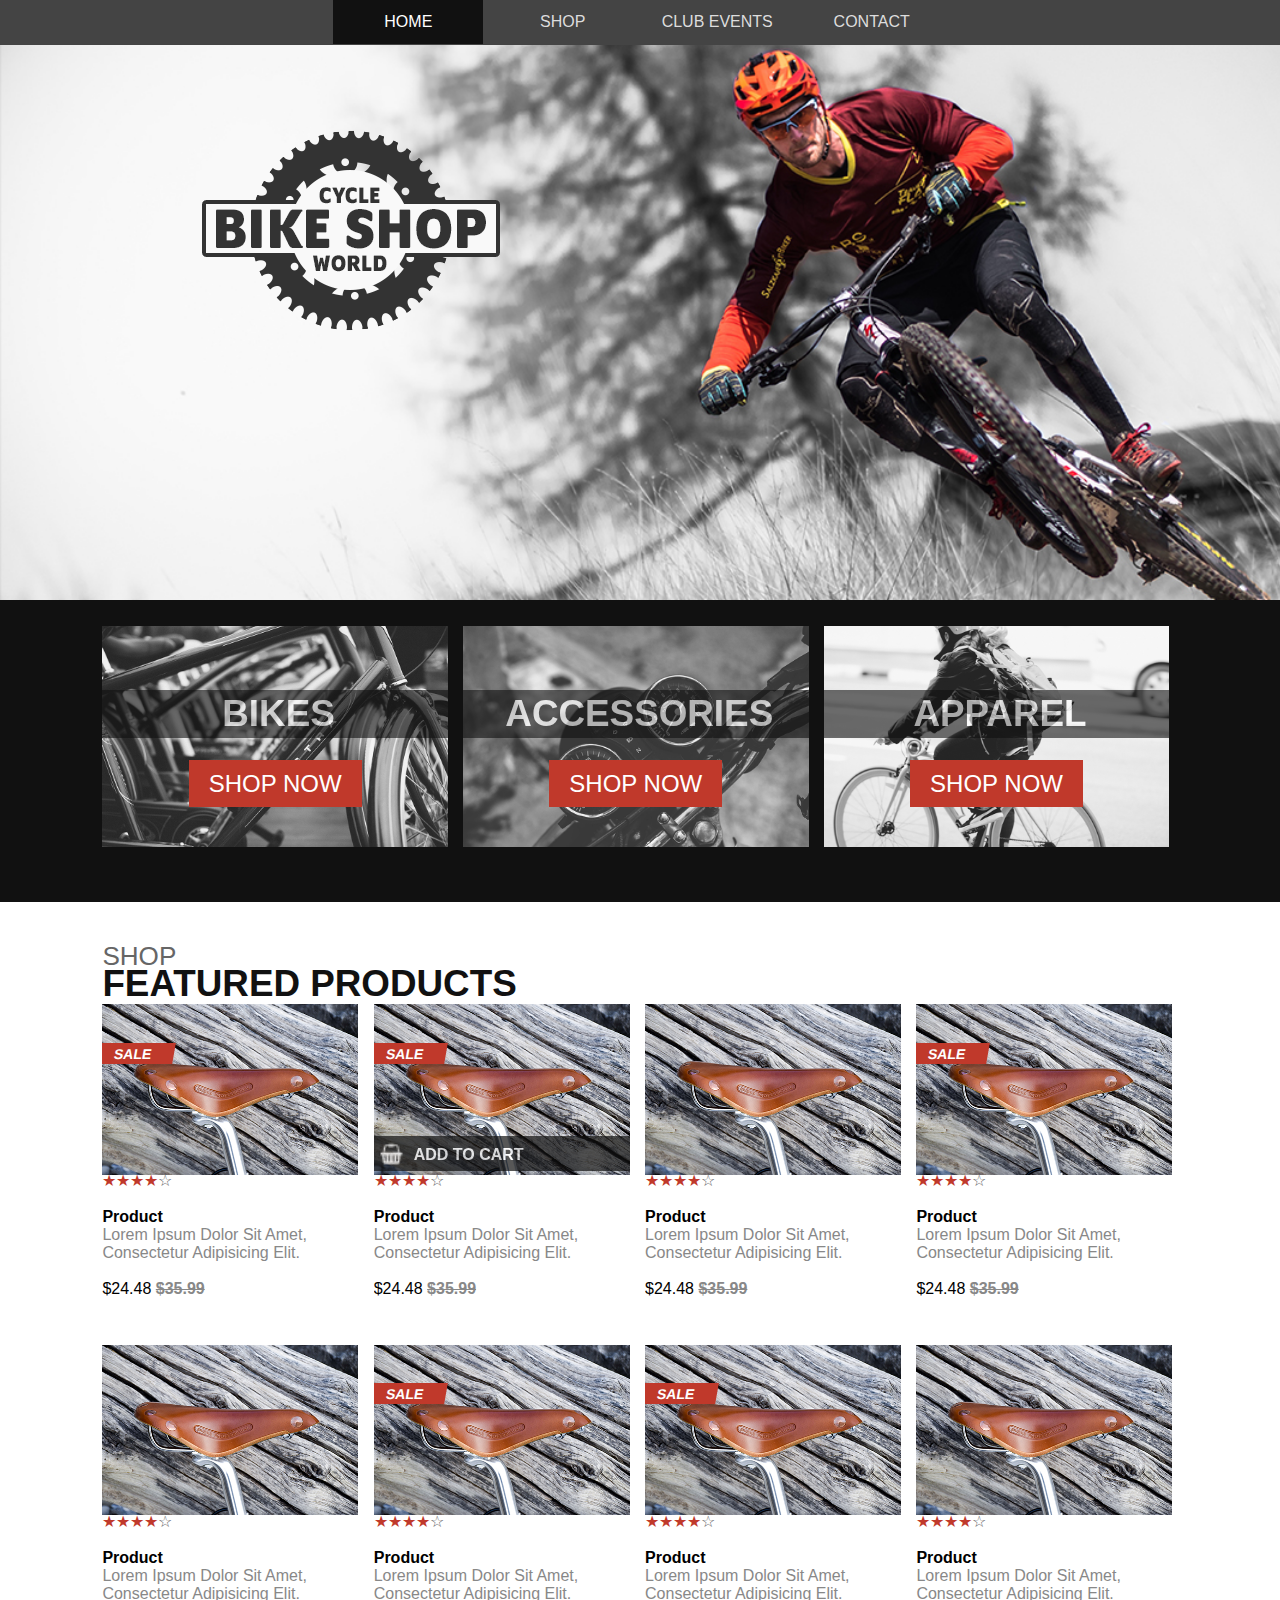
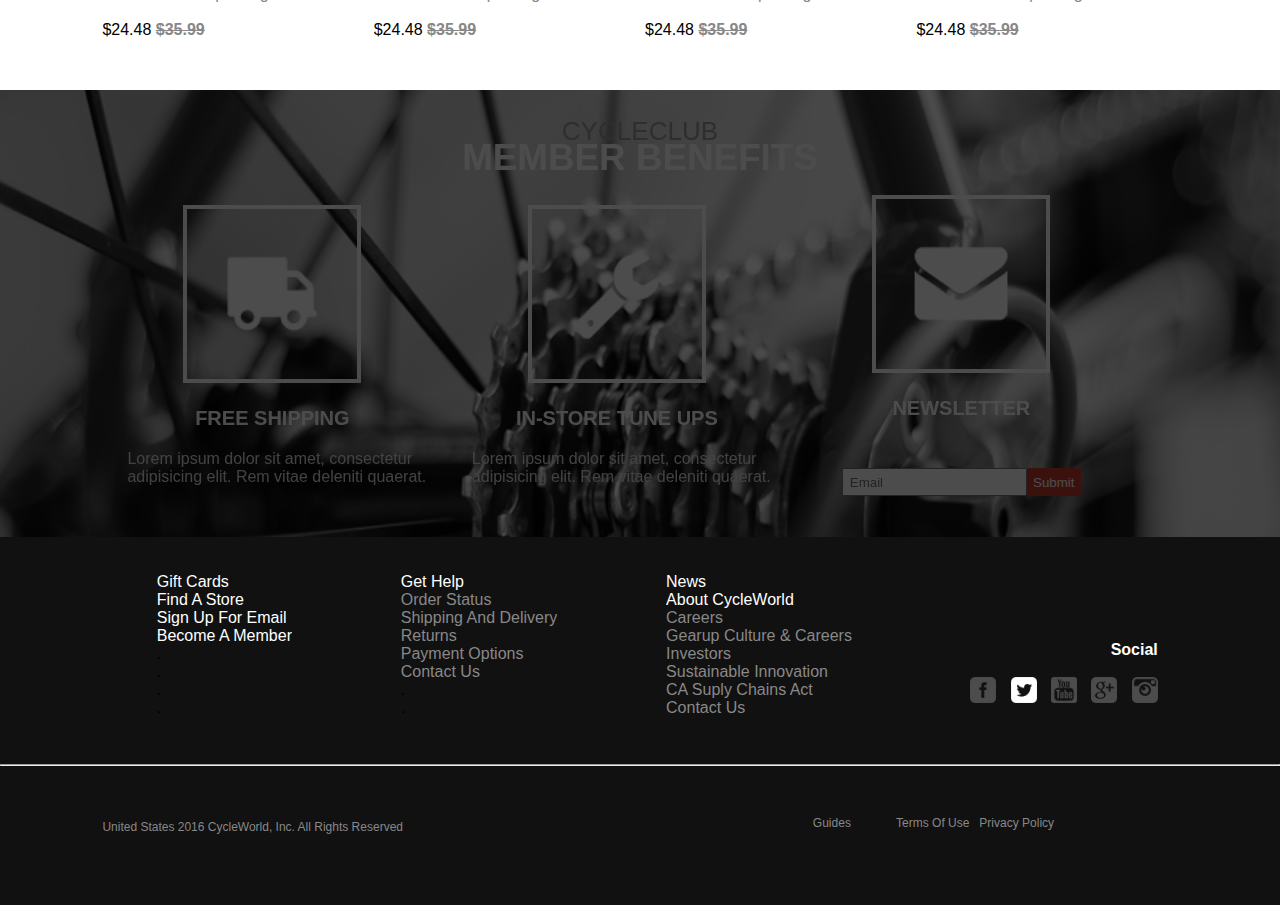
==== index.html @ aa2a2e67 "added bikeshop html pages" ====
<!doctype html>
<html lang="en">
<head>
<meta charset="UTF-8">
<title>Home | CycleWorld</title>
	<link href="css/main.css" rel="stylesheet" type="text/css">
	<style>
		 #index header{
			 background: url("images/banner.jpg")no-repeat;
            background-size: cover;
		}
		
		section:nth-of-type(4){
			background: url("images/gears.jpg") 0 800px;
			width:100%;
			background-size: cover;
			overflow: hidden;
			position:relative;
			filter:brightness(30%);
		}

	</style>
	
</head>
<body id="index">
<header>
  <nav>
        <a href="index.html" class="active">Home</a>
        <a href="shop.html">Shop</a>
        <a href="events.html">Club Events</a>
        <a href="contact.html">Contact</a>
 </nav>
		<a href="/"><img src="images/cycleWorld.png" alt="cycleWorld Logo" /></a>
</header>
	<section></section>
	<section>
		<!--Action-->
			<section>
				<article class="thirtyTwoWidth">
				<h2><strong><em>Bikes</em></strong></h2>
					<h3><strong><a href="#">Shop Now</a></strong></h3>
					<img src="images/bikes.jpg" alt="bicycle image" />
				</article>
				<article class="thirtyTwoWidth">
				<h2><strong><em>Accessories</em></strong></h2>
					<h3><strong><a href="#">Shop Now</a></strong></h3>
					<img src="images/speedometer.jpg" alt="speedometer image" />
				</article>
				<article class="thirtyTwoWidth">
				<h2><strong><em>Apparel</em></strong></h2>
					<h3><strong><a href="#">Shop Now</a></strong></h3>
					<img src="images/backpack.jpg" alt="a cyclist with a backpack" />
				</article>
			</section>
	</section>
	<section id="features">
		<h2>Shop</h2>
		<h2><strong>Featured Products</strong></h2>
		<section>
			<article class="twentyFiveWidth">
				<h5 class="redSale">sale</h5>
				
				<img src="images/seat.jpg" alt="seat image" />
				
				<div class="cartNo">
				<img class="cart" src="images/cart.png" alt="cart png" />
				<p><strong>Add To Cart</strong></p>
				</div>
				
				<span class="starfill">&#9733;</span><span class="starfill">&#9733;</span><span class="starfill">&#9733;</span><span class="starfill">&#9733;</span><span class="staroutline">&#9734;</span>

				<br/><br/>
				<p><strong>Product</strong></p>
			    <p><em>Lorem ipsum dolor sit amet, consectetur adipisicing elit.</em></p>
				<br/>
				<p>$24.48   <strong><em>$35.99</em></strong></p>
			</article>
			<article class="twentyFiveWidth">
				<h5 class="redSale">sale</h5>
				
				<img src="images/seat.jpg" alt="seat image" />
				
				
				<div class="addCart">
				<img class="cart" src="images/cart.png" alt="cart png" />
				<p><strong>Add To Cart</strong></p>
				</div>
				
				<span class="starfill">&#9733;</span><span class="starfill">&#9733;</span><span class="starfill">&#9733;</span><span class="starfill">&#9733;</span><span class="staroutline">&#9734;</span>
			
				<br/><br/>
				<p><strong>Product</strong></p>
			    <p><em>Lorem ipsum dolor sit amet, consectetur adipisicing elit.</em></p>
				<br/>
				<p>$24.48   <strong><em>$35.99</em></strong></p>
			</article>
			<article class="twentyFiveWidth">
				<h5 class="redSaleNo">sale</h5>
				<img src="images/seat.jpg" alt="seat image" />
				
				<div class="cartNo">
				<img class="cart" src="images/cart.png" alt="cart png" />
				<p><strong>Add To Cart</strong></p>
				</div>
				
				<span class="starfill">&#9733;</span><span class="starfill">&#9733;</span><span class="starfill">&#9733;</span><span class="starfill">&#9733;</span><span class="staroutline">&#9734;</span>
				
				<br/><br/>
				<p><strong>Product</strong></p>
			    <p><em>Lorem ipsum dolor sit amet, consectetur adipisicing elit.</em></p>
				<br/>
				<p>$24.48   <strong><em>$35.99</em></strong></p>
			</article>
			<article class="twentyFiveWidth">
				<h5 class="redSale">sale</h5>
				<img src="images/seat.jpg" alt="seat image" />
				
				<div class="cartNo">
				<img class="cart" src="images/cart.png" alt="cart png" />
				<p><strong>Add To Cart</strong></p>
				</div>
				
				<span class="starfill">&#9733;</span><span class="starfill">&#9733;</span><span class="starfill">&#9733;</span><span class="starfill">&#9733;</span><span class="staroutline">&#9734;</span>
			
				<br/><br/>
				<p><strong>Product</strong></p>
			    <p><em>Lorem ipsum dolor sit amet, consectetur adipisicing elit.</em></p>
				<br/>
				<p>$24.48   <strong><em>$35.99</em></strong></p>
			</article>
			<article class="twentyFiveWidth">
				<h5 class="redSaleNo">sale</h5>
				<img src="images/seat.jpg" alt="seat image" />
				
				<div class="cartNo">
				<img class="cart" src="images/cart.png" alt="cart png" />
				<p><strong>Add To Cart</strong></p>
				</div>
				
				<span class="starfill">&#9733;</span><span class="starfill">&#9733;</span><span class="starfill">&#9733;</span><span class="starfill">&#9733;</span><span class="staroutline">&#9734;</span>
			
				<br/><br/>
				<p><strong>Product</strong></p>
			    <p><em>Lorem ipsum dolor sit amet, consectetur adipisicing elit.</em></p>
				<br/>
				<p>$24.48   <strong><em>$35.99</em></strong></p>
			</article>
			<article class="twentyFiveWidth">
				<h5 class="redSale">sale</h5>
				<img src="images/seat.jpg" alt="seat image" />
				
				<div class="cartNo">
				<img class="cart" src="images/cart.png" alt="cart png" />
				<p><strong>Add To Cart</strong></p>
				</div>
				
				<span class="starfill">&#9733;</span><span class="starfill">&#9733;</span><span class="starfill">&#9733;</span><span class="starfill">&#9733;</span><span class="staroutline">&#9734;</span>
				
				<br/><br/>
				<p><strong>Product</strong></p>
			    <p><em>Lorem ipsum dolor sit amet, consectetur adipisicing elit.</em></p>
				<br/>
				<p>$24.48   <strong><em>$35.99</em></strong></p>
			</article>
			<article class="twentyFiveWidth">
				<h5 class="redSale">sale</h5>
				<img src="images/seat.jpg" alt="seat image" />
				
				<div class="cartNo">
				<img class="cart" src="images/cart.png" alt="cart png" />
				<p><strong>Add To Cart</strong></p>
				</div>
				
				<span class="starfill">&#9733;</span><span class="starfill">&#9733;</span><span class="starfill">&#9733;</span><span class="starfill">&#9733;</span><span class="staroutline">&#9734;</span>
		
				<br/><br/>
				<p><strong>Product</strong></p>
			    <p><em>Lorem ipsum dolor sit amet, consectetur adipisicing elit.</em></p>
				<br/>
				<p>$24.48   <strong><em>$35.99</em></strong></p>
			</article>
			<article class="twentyFiveWidth">
				<h5 class="redSaleNo">sale</h5>
				<img src="images/seat.jpg" alt="seat image" />
				
				<div class="cartNo">
				<img class="cart" src="images/cart.png" alt="cart png" />
				<p><strong>Add To Cart</strong></p>
				</div>
				
				<span class="starfill">&#9733;</span><span class="starfill">&#9733;</span><span class="starfill">&#9733;</span><span class="starfill">&#9733;</span><span class="staroutline">&#9734;</span>
			
				<br/><br/>
				<p><strong>Product</strong></p>
			    <p><em>Lorem ipsum dolor sit amet, consectetur adipisicing elit.</em></p>
				<br/>
				<p>$24.48   <strong><em>$35.99</em></strong></p>
			</article>
		</section>
	</section>
	<section id="plans">
			<h2>CycleClub</h2>
			<h2><strong><em>Member Benefits</em></strong></h2>
		<section>
			<article class="twentyWidth">
				<img src="images/truck.png" alt="truck icon" />
					<h3><em>Free Shipping</em></h3>
					<p>Lorem ipsum dolor sit amet, consectetur adipisicing elit. Rem vitae deleniti quaerat.</p>
			</article>
			<article class="twentyWidth">
				<img src="images/wrench.png" alt="wrench icon" />
					<h3><em>In-Store Tune Ups</em></h3>
					<p>Lorem ipsum dolor sit amet, consectetur adipisicing elit. Rem vitae deleniti quaerat.</p>
			</article>
			<article class="twentyWidth">
				<img src="images/envelope.png" alt="envelope icon" />
				<h3><em>Newsletter</em></h3>
				<br />
                    <input placeholder=" Email" type="email"><button id="Btn">Submit</button>
					<br />
			</article>
        <!--popop form-->
			
			<form id="mailingList">
			<div id="signUpBox" >
				<h2>Sign Up to Recieve CycleWorld Promotions & Event Information</h2>
                <section>
					<label><b>Confirm Email</b></label>
					<br />
                    <input type="email" placeholder="Confirm Email" name="email">
					<br /><br />
					<label><b>Name</b></label>
					<br />
                    <input type="text" placeholder="Enter Name" name="name">
					<br /><br />
                   <label><b>Birthdate</b></label>
					<br />
                    <input type="text" placeholder="Enter Birthdate" name="bday">
					<br /><br />
					 <input id="radio" type="radio" name="radio"><label for="radio"><b>Yes! Please send periodic information on product, services, and events</b></label>
					
				<section id="thankYou">
					<h2>Thankyou for trusting us and helping us grow into a huge success</h2>
					<br />
					<br />
					</section>
					<br />
					<button id="newsBtn">Submit</button>
					</section>
				</div>
				</form>
	</section>
	</section>
	<footer>
		<section>
			<ul>
							<li><strong><em><a href="#">Gift Cards</a></em></strong></li>
							<li><strong><em><a href="#">Find A Store</a></em></strong></li>
							<li><strong><em><a href="#">Sign Up For Email</a></em></strong></li>
							<li><strong><em><a href="design/styleguide.jpg" target="_blank">Become A Member</a></em></strong></li>
				<li>.</li>
				<li>.</li>
				<li>.</li>
				<li>.</li>
			</ul>
			<ul>
							<li><strong><em><a href="#">Get Help</a></em></strong></li>
							<li><p><em><a href="#">Order Status</a></em></p></li>
							<li><p><em><a href="#">Shipping and Delivery</a></em></p></li>
							<li><p><em><a href="#">Returns</a></em></p></li>
							<li><p><em><a href="#">Payment Options</a></em></p></li>
							<li><p><em><a href="#">Contact Us</a></em></p></li>
				<li>.</li>
				<li>.</li>

		  </ul>
			<ul>
				<li><strong><em><a href="#">News</a></em></strong></li>
				<li><strong><em><a href="#">About CycleWorld</a></em></strong></li>
				<li><p><em><a href="#">Careers</a></em></p></li>
				<li><p><em><a href="#">Gearup Culture & Careers</a></em></p></li>
				<li><p><em><a href="#">Investors</a></em></p></li>
				<li><p><em><a href="#">Sustainable Innovation</a></em></p></li>
				<li><p><em><a href="#">CA Suply Chains Act</a></em></p></li>
				<li><p><em><a href="#">Contact Us</a></em></p></li>
			</ul>
		
			<section class="social">
						<strong><em>Social</em></strong>
				<br /><br />
            				 <a href="https://www.facebook.com" target="_blank"><img src="images/facebook.png" alt="Facebook icon" /></a>
           					 <a href="https://twitter.com" target="_blank"><img class="active" src="images/twitter.png" alt="twitter icon" /></a>
           					 <a href="https://www.youtube.com" target="_blank"><img src="images/youtube.png" alt="youtube icon" /></a>
           					 <a href="https://www.google.com" target="_blank"><img src="images/google.png" alt="google icon" /></a>
          					 <a href="https://www.instagram.com" target="_blank"><img src="images/instagram.png" alt="instagram logo " /></a>
		  </section>
		</section>
				<hr />
		<section >
					<h6>United States 2016 CycleWorld, Inc. All Rights Reserved</h6>
			<ul class="abttheinc">
					<li><h6><a href="#">Guides</a></h6></li>
					<li><h6><a href="#">Terms of Use</a></h6></li>
					<li><h6><a href="#">Privacy Policy</a></h6></li>
		</ul>
			</section>
</footer>
	
<script src="js/content.js"></script>
	<script src="js/events.js"></script>
</body>
</html>
---- css/main.css ----
/* Bike Shop CSS
================================================== 
================================================== */

/*html {*/
/*******************Typography*************************/
body {
    font: normal 1rem program, sans-serif;
	font-style: normal;
	font-weight: 400;
	color:#111111;
}
h1{
	font-size: 3.1rem;
}
h1 strong{
	font-size: 3.3rem;
	font-weight: bold;
}
h2{
	font-size: 1.63rem;
	font-weight: 100;
	color:#666666
}
h2 strong{
	font-size: 2.3rem;
	font-weight: bold;
	color:#111111;
}
h3{
	font-size: 1.25rem;
	color:#666666
}
h3 strong{
	font-size: 1.5rem;
	font-weight: bold;
	color:#444444;
}
h4, h5 strong{
	font-size: 1rem;
	color:#666666
}
h4 strong{
	font-size: 1.5rem;
	font-weight: bold;
	color:#111111;
}
h5, h6 strong {
		font-size: 0.88rem;
}
h6 {
	font-size: 0.75rem;
			color: #888888;
	font-weight: 100;
}
h5 strong, h6 strong{
	font-weight: bold;
}

em{color:#FFFFFF;
	font-style: normal;
		}

	body, section, footer, article, p,a, ul, li{
	margin: 0;
	padding: 0;
	list-style: none;
	font-size: 100%;
	text-decoration-line: none;
	font-weight: normal;
	color: inherit;
	box-sizing: border-box;
} 
h1, h2, h3, h4{
			text-transform: uppercase;
			display: block;
		}
		.twentyFiveWidth strong em 
		{text-decoration: line-through;}

		p em, .twentyFiveWidth strong em {
			color: #888888;
			font-style: normal;
			text-transform: capitalize;
		}
		#index section{
		height: auto;
		clear: both;
		overflow: hidden;
			
		}
		 article{
			height:auto;
			margin:0% 1% 2% 0%;
			display:inline-block;
			overflow: hidden;
			padding-top: 5%;
			
		}
		 section section, footer section
		{
			width:85%;
			height:75%;
			margin:2% 0% 2% 8%;
			position:relative;
			overflow: hidden;
		}
 section
		{
			width:100%;
			height: auto;
			clear: both;
			position:relative;
			overflow:hidden;
		}
		
		
/*************************HEADER*************************/
		header 
		{
            width: 100%;
            height: 600px;
        }
	 	nav
		{
            height: 45px;
			background-color: #444444;
			text-align: center;
			text-transform: uppercase;
        }
		nav a 
		{
			width:150px;
			padding:13px;
			color: #DDDDDD;
			background-color: #444444;
			display: inline-block;
		}
		nav a.active
		{
			background-color: #111111;
			color: #ffffff;
		}
		header img
		{
			margin:6% 0px 0px 15%;
			max-width: 100%;
    		height: auto;
		}
		
/*************************INDEX*************************/
/*******************************************************/
/*************************Cta***************************/
		.thirtyTwoWidth
		{
			width: calc(100%/3.15);
			margin:0px 0px 1% 1;
			text-align: center;
		}
		.thirtyTwoWidth h2
		{
  			width:100%;
			height:auto;
			background-color: #111111;
			opacity: 0.6;
			top: -25px;
		}
		.thirtyTwoWidth h3 strong
		{
  			padding:10px 20px 10px 20px;
			background-color: #C0392B;
			top: -15px;
			position:relative;
			color: #FFFFFF;
			font-weight: bold;
			text-transform: uppercase;
		}
		 section:nth-of-type(2), footer
		{
		background-color:#111111;
        }
		section:nth-of-type(2) img
		{
			width:100%;
			height:100%;
			margin-top: -275px;
		}
		section:nth-of-type(2) p, section:nth-of-type(2) h2, .addCart p, .cartNo p
		{
			padding: 1%;
			position: relative;
  			color: #FFFFFF;
			margin-top: 10%;
			text-transform: uppercase;
			display: block;
}
		
		
/**************************Feature Products**************************/
				

.twentyFiveWidth
		{
			width:calc(100%/4.25);
			margin-top:5px;
		}

		.twentyFiveWidth img:not(.cart) {
			width:100%;
			height:100%;
			margin-top:-60px;
		}
		section:nth-of-type(3) h2
		{
			margin: 3% 0px -47px 8%;
			color: #666666;
		}

		.redSale, .redSaleNo
		{
			padding: 1%;
  			color: #FFFFFF;
			margin: 0px 0px 0px -10px;
			text-transform: uppercase;
			display: inline-block;
			width:30%;
			text-align: center;
			background-color: #C0392B;
			transform: skew(-10deg);
			position: relative;
		}
		.redSaleNo, .cartNo
		{
			visibility: hidden;
		}
		.addCart, .cartNo
		{
			width:100%;
			height:35px;
			background-color: #111111;	
			opacity: 0.7;
			margin-top: -68px;
		}
		.addCart p
		{
			padding-top:10px;
		}
		.cart
		{ 
			float:left;
			margin-top:5px;
			margin-left:5px;
			padding-right:10px;
			width:25px;
			height:25px;
		}

.cart img
		{
			margin-top: -70px;
			position:relative;
		}
		.starfill
		{
   color: #C0392B;
 }
		.staroutline
		{
   color: #666666;
 }
			
		
		
/**************************Plans**************************/

		section:nth-of-type(4) h2
		{
			text-align: center;
			margin: 2% 0px -35px 0px;
			position:relative;
			color:#999999;
		}
		section:nth-of-type(4) h2 strong
		{
			text-align: center;
			margin-bottom: -35px;
			position:relative;

		}
		.twentyWidth img
		{
			margin-top: -40px;
			width:170px;
			height:170px;
			border: 4px solid #FFFFFF;
			position:relative;
		
}
		.twentyWidth
		{
			width:calc(100%/3.2);
			margin:1% 0% 1% 0%;
			text-align: center;
		}
		.twentyWidth p
		{
			text-align: left;
			margin:10px 5px 10px 25px;
			color:#DDDDDD;
			font-weight: 100;
		}
form[method="post"]{
	margin-top: 20px;
}
		input{
			height:22px;
		}
		#index button {
			background-color:#C0392B;
			color:#FFFFFF;
			height:28px;
			border:none;
			margin-top:10px;
		}
#mailingList, #thankYou {
    display: none;
}
    #mailingList input, select, option {
        color: #111111;
    }
#signUpBox{
  margin: -30% 0px 0px 30%;
	padding:5%;
	width:30%;
	height: auto;
  background-color: white;
	position:relative;
}
#signUpBox section {
	margin-top:55px;
}
#signUpBox label {
	margin:20px 0px 0px 0px;
	color:grey; 
	text-align:left;
}
#signUpBox input {
	width:100%;
	text-align:left;
}

/**************************SHOP**************************/
/********************************************************/
#shop header{
			 background: url("../images/backpack.jpg")no-repeat;
	background-size: cover;
		}		
#shop{
		height: auto;
			background-color: #FFFFFF;
		}

		#shop article{	
			text-align: center;
		}
		#shop header + section{
			margin:1% 1% 1% 2%;
		}
#shop div{
	overflow:hidden;
}
		 aside{
			width:23%;
			height:90%;
			margin:0% 0% 2% 8%;
			position:relative;
			float:left;
			overflow:hidden;
		background-color: #FFFFFF;
			 padding:0;
		}
		 main{
			width:65%;
			height:auto;
			margin:0% 1% 2% 3%;
			position:relative;
			float:right;
			overflow:hidden;
			background-color: #FFFFFF;
		}
		 button{
			background-color: #C0BCBC;
			height:30px;
		}
		 #collections a.active, button.active{
			background-color: #111111;
			color:#FFFFFF;
		}
		#shop section:nth-of-type(1){
		padding-left:6%;
}
		 main section:nth-of-type(2){
			height:50px;
			border:1px solid #666666;
		}
		 main section:nth-of-type(2),#listings, aside section:nth-of-type(2){
		background-color: #FFFFFF;
		}
		ul.filter li, ul.show li, ul.pageLinks li{
			display: inline-block;
		 white-space: nowrap;
			text-align:left;
		}
		.show{
			float:right;
			padding-right:5%;
			margin-top:-69px;
		}	
		#shop input[type=submit]{
			width:60px;
			background-color: #C0BCBC;
			border:solid;
			text-align: left;
		}
		.sortBy input[type=submit]{
			width:150px;
		}	

/*cart links*/

		 main section:nth-of-type(3) a
		{
			height:20px;
			width:20px;
			float:left;
			margin-left: 4%;
			
		}
		 main section:nth-of-type(3) li{
			padding-left:35%; 
		}
		 main section:nth-of-type(3) img{
			background-color: #FBDD33;	
			 border:none;
}
		.thirtyWidth{
			/*width: 30%;*/
			width: calc(100%/3.2);
			padding:18% 0px 0px 0px;
		}
		.thirtyWidth img
		{
			width:100%;
			height:100%;
			margin-top: -30px;
			border:1px solid #666666;
		}
 main section:nth-of-type(4){
	border:1px solid #666666;
}
		.pageLinks{
			float:right;
			padding-right:5%;
			margin-top:-40px;
		}
		
		#collections h3{
			color:#111111;
		}
		#collections h4{
			text-transform: uppercase;
			margin-top:-130px;
			text-align: center;
			position:relative;
		}
		#collections li{
			padding:1% 0px 0px 1%;
		}
		#shop ul + div{
			width:100%;
		height:250px;
}
		.newCollect{
		width:100%;
		height:100%;
}
		#collections img{
			margin-top:50px;
		}
		aside section:nth-of-type(2) div{
			float:left;
			width:30%;
		}
		
		aside section:nth-of-type(2) section{
			float:right;
			width:68%;
			margin-top: -40%;
			text-align: left;
		}
		aside section:nth-of-type(2) button{
			background-color: #FBDD33;
			width:30%;
			color:#FFFFFF;
		}



/**************************EVENTS**************************/
/**********************************************************/
 #events header{
	 background: url("../images/cycleEvent2.png")no-repeat;
	background-size: cover;
		}
		#events section:first-of-type, #events main, #events aside{
			background-color:#111111;
		}
#events header + div{
	overflow: hidden;
	background-color:#111111;
}
		 aside section{
			padding:5%;
		}
		 aside h4{
			text-transform: capitalize;
}
		 main section:first-of-type img{
			height:100%;
			width:100%;
		}
		 main section:first-of-type p{
			padding: 1% 2% 1% 1%;
		}
		.fortyEightWidth{
			width:calc(100%/2.1);
		}
		#events input[type=submit], #contact input[type=submit]{
			width:100px;
			height:40px;
			border:5px solid #666666;
			background-color: transparent;
			color:#666666;
			border-radius: 11px;
			text-align: center;
		}	
		


/**************************CONTACT**************************/
/***********************************************************/
		 #contact header{
			 background: url("../images/visitUs2.png")no-repeat;
            background-size: cover;
		}
		.fortySixWidth{
			width:calc(100%/2.1);
		}
		.fortySixWidth img{
			border-radius: 50%;
			width:100%;
			height:100%;
		}
		#contact article:nth-of-type(2) div{
			width:60%;
			height:auto;
		}
		
		#contact section:nth-of-type(2) h3 
		{
			text-align:center;
			margin: 5% 0px -50px 0px;
			color: #666666;
		}
		#contact section:nth-of-type(2) h1 
{
			font-size: 500%;
			text-align:center;
			margin-bottom:-3%;
}
		#contact section:nth-of-type(3) h3{
			text-transform:capitalize;
			margin:0px 5% 0px 5%;
		}
#directions {
    display: none;
}
		
		fieldset{
			text-align: center;
			padding-bottom: 10%;
		}
		fieldset .cellRow{
		display:inline-table;
		margin-top: -44px;
		height:75px;
		width:auto;
		padding-left: 2%;
			
		}
		.container
		{
			margin: -100px 0px -100px -5%;
		}
		
		/*input text area*/
		#name, #help, #phone, #contact input[type='email']{
			background-color: #666666;
		}
		#contact input[type='email']{
			width:130%;
		}
		#phone{
			width:18%;
		}
		#name, #help{
			width:40%;
		}
		label{
			margin-left:-38%;
		}
		#contact form{
	border:75px solid #111111;
}
		
		/*labels*/
		.email, .name, .phone, .help{
			text-transform: capitalize;
			color:#FFFFFF;
		}
		.help{
			margin-right:-11%;
			
		}
		.phone{
			margin-right:-13%;
		}
		.name{
		margin-right:-1%;
		}

		.submit{
			width:500px;
			height:40px;

			border:none;
			background-color: #FFFFFF;
			color:#666666;
			font-size: 100%;
			border-radius: 11px;
			text-align: center;
		}


/**************************FOOTER**************************/
/**********************************************************/
		footer{
		overflow: hidden;
		}
		footer ul{
			height:auto;
			margin:0% 5% 2% 5%;
			float:left;
			overflow: hidden;
			padding-top: 1%;
		}
		footer h6{
			float:left;
			text-transform:capitalize;
		}
		.social
		{
			float:right;
			height:auto;
			width:30%;
			text-align:right;
		    margin-right: 3%;
			margin-top: -9%;
		}
		.social img{
			margin-left: 3%;
			height:8%;
			width: 8%;
			filter:brightness(30%);
		}
		.social .active{
			filter:brightness(1);
		}
		.social img:hover { 
  		 opacity: 0.5;
		}

		.abttheinc
		{
			float:right;
			width:30%;
			text-align:right;
		}
		.abttheinc li{
			float:left;
			margin: -15px 0px 0px 1%;
			width:80px;
			text-transform:lowercase;
		}
		.abttheinc p em{
			text-transform:capitalize;
		}

/*}*/
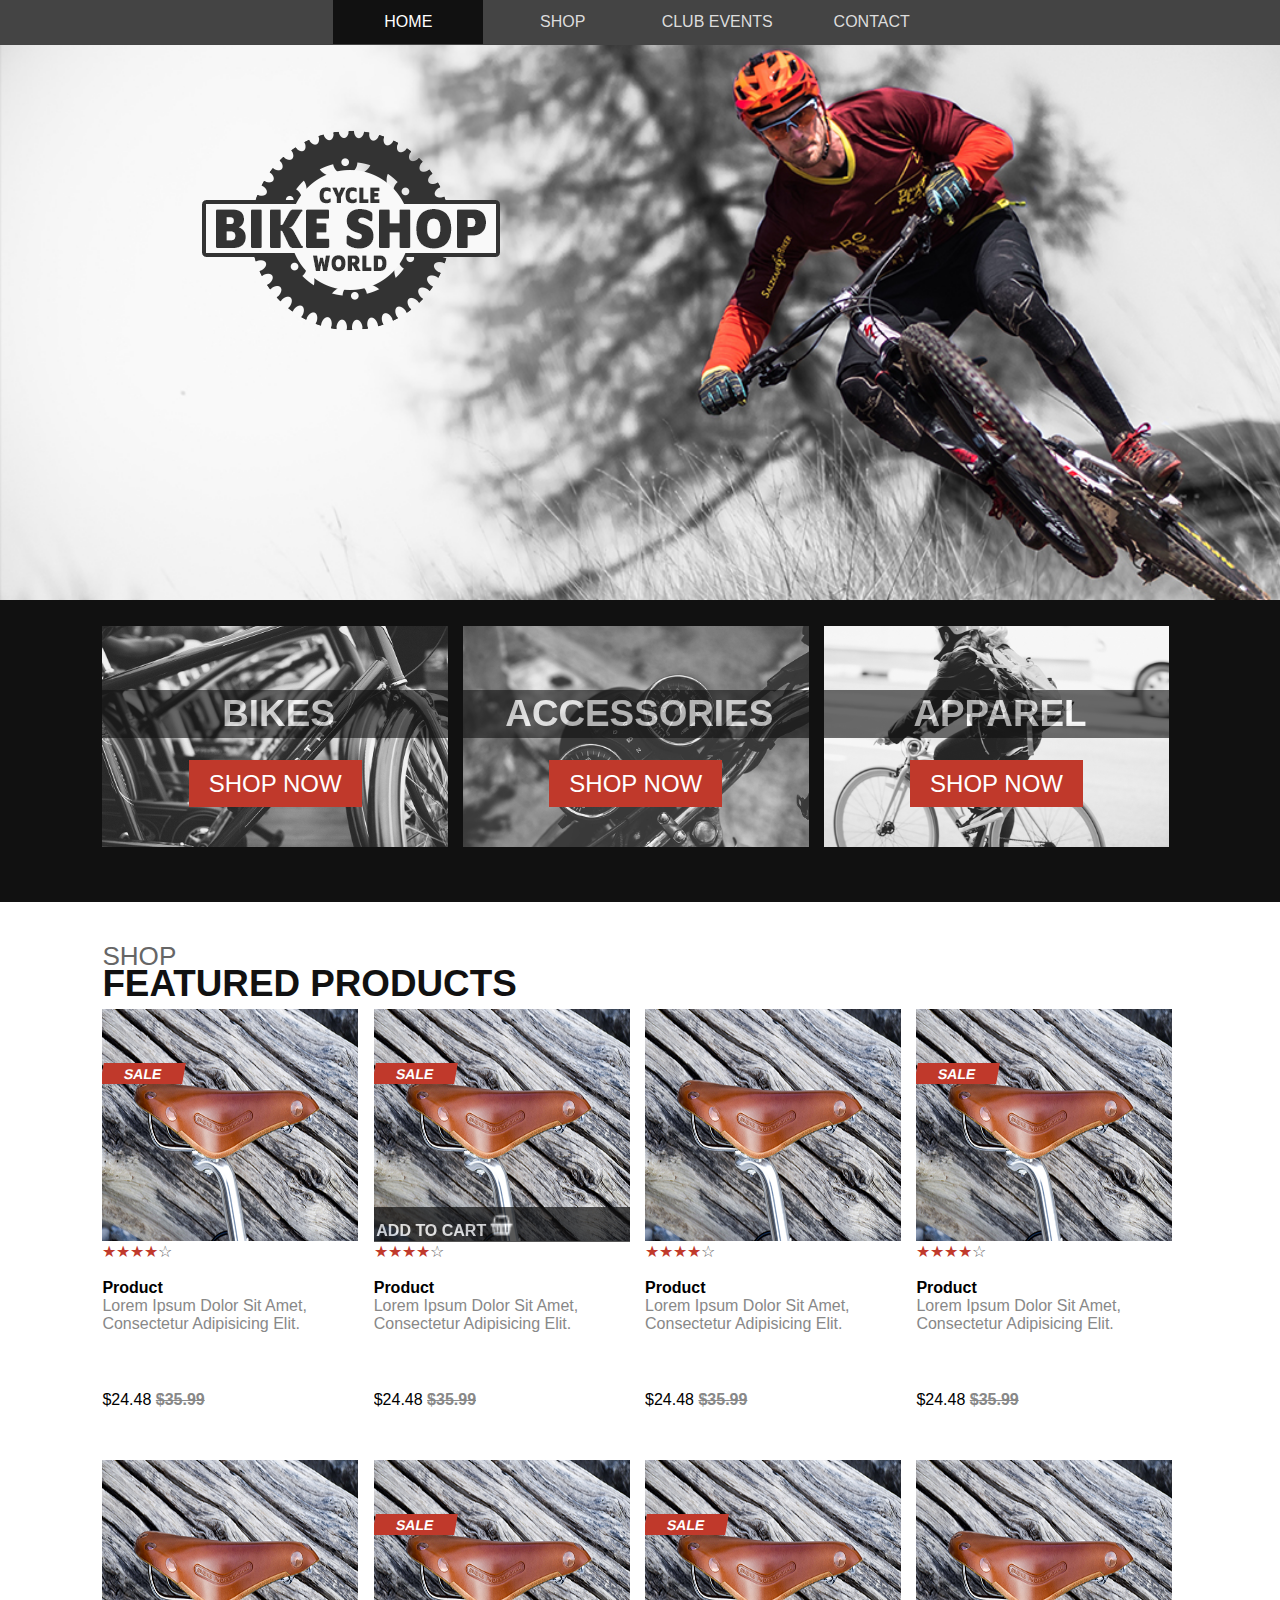
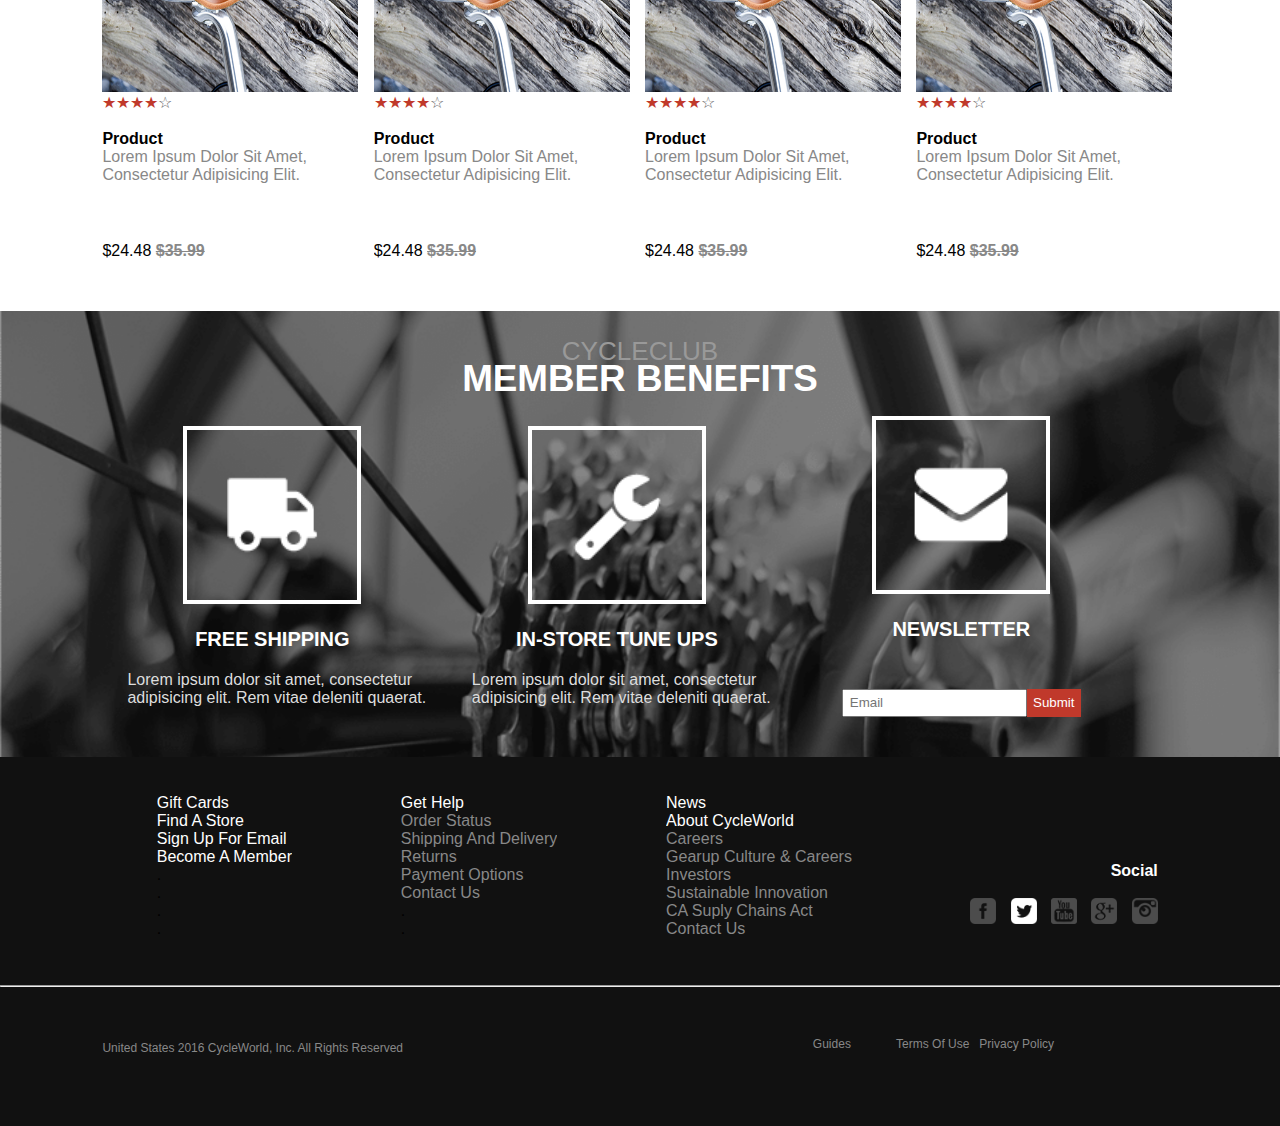
==== commit af590199: "made changes to product dislays" ====
--- a/index.html
+++ b/index.html
@@ -2,6 +2,7 @@
 <html lang="en">
 <head>
 <meta charset="UTF-8">
+<!-- <meta name="viewport" content="width=device-width, initial-scale=1.0"> -->
 <title>Home | CycleWorld</title>
 	<link href="css/main.css" rel="stylesheet" type="text/css">
 	<style>
@@ -11,12 +12,11 @@
 		}
 		
 		section:nth-of-type(4){
-			background: url("images/gears.jpg") 0 800px;
+			background: url("images/gears_dark-min.png") 0 800px;
 			width:100%;
 			background-size: cover;
 			overflow: hidden;
 			position:relative;
-			filter:brightness(30%);
 		}
 
 	</style>
@@ -53,6 +53,7 @@
 				</article>
 			</section>
 	</section>
+	<!-- 	SHOP -->
 	<section id="features">
 		<h2>Shop</h2>
 		<h2><strong>Featured Products</strong></h2>
@@ -72,8 +73,10 @@
 				<br/><br/>
 				<p><strong>Product</strong></p>
 			    <p><em>Lorem ipsum dolor sit amet, consectetur adipisicing elit.</em></p>
-				<br/>
-				<p>$24.48   <strong><em>$35.99</em></strong></p>
+				<br />
+				<div>
+				<p >$24.48   <strong><em>$35.99</em></strong></p>
+			</div>
 			</article>
 			<article class="twentyFiveWidth">
 				<h5 class="redSale">sale</h5>
@@ -91,8 +94,8 @@
 				<br/><br/>
 				<p><strong>Product</strong></p>
 			    <p><em>Lorem ipsum dolor sit amet, consectetur adipisicing elit.</em></p>
-				<br/>
-				<p>$24.48   <strong><em>$35.99</em></strong></p>
+				<br />
+				<p >$24.48   <strong><em>$35.99</em></strong></p>
 			</article>
 			<article class="twentyFiveWidth">
 				<h5 class="redSaleNo">sale</h5>
@@ -108,25 +111,25 @@
 				<br/><br/>
 				<p><strong>Product</strong></p>
 			    <p><em>Lorem ipsum dolor sit amet, consectetur adipisicing elit.</em></p>
-				<br/>
-				<p>$24.48   <strong><em>$35.99</em></strong></p>
-			</article>
-			<article class="twentyFiveWidth">
-				<h5 class="redSale">sale</h5>
-				<img src="images/seat.jpg" alt="seat image" />
-				
-				<div class="cartNo">
-				<img class="cart" src="images/cart.png" alt="cart png" />
-				<p><strong>Add To Cart</strong></p>
-				</div>
-				
-				<span class="starfill">&#9733;</span><span class="starfill">&#9733;</span><span class="starfill">&#9733;</span><span class="starfill">&#9733;</span><span class="staroutline">&#9734;</span>
-			
-				<br/><br/>
-				<p><strong>Product</strong></p>
-			    <p><em>Lorem ipsum dolor sit amet, consectetur adipisicing elit.</em></p>
-				<br/>
-				<p>$24.48   <strong><em>$35.99</em></strong></p>
+				<br />
+				<p >$24.48   <strong><em>$35.99</em></strong></p>
+			</article>
+			<article class="twentyFiveWidth">
+				<h5 class="redSale">sale</h5>
+				<img src="images/seat.jpg" alt="seat image" />
+				
+				<div class="cartNo">
+				<img class="cart" src="images/cart.png" alt="cart png" />
+				<p><strong>Add To Cart</strong></p>
+				</div>
+				
+				<span class="starfill">&#9733;</span><span class="starfill">&#9733;</span><span class="starfill">&#9733;</span><span class="starfill">&#9733;</span><span class="staroutline">&#9734;</span>
+			
+				<br/><br/>
+				<p><strong>Product</strong></p>
+			    <p><em>Lorem ipsum dolor sit amet, consectetur adipisicing elit.</em></p>
+				<br />
+				<p >$24.48   <strong><em>$35.99</em></strong></p>
 			</article>
 			<article class="twentyFiveWidth">
 				<h5 class="redSaleNo">sale</h5>
@@ -142,25 +145,25 @@
 				<br/><br/>
 				<p><strong>Product</strong></p>
 			    <p><em>Lorem ipsum dolor sit amet, consectetur adipisicing elit.</em></p>
-				<br/>
-				<p>$24.48   <strong><em>$35.99</em></strong></p>
-			</article>
-			<article class="twentyFiveWidth">
-				<h5 class="redSale">sale</h5>
-				<img src="images/seat.jpg" alt="seat image" />
-				
-				<div class="cartNo">
-				<img class="cart" src="images/cart.png" alt="cart png" />
-				<p><strong>Add To Cart</strong></p>
-				</div>
-				
-				<span class="starfill">&#9733;</span><span class="starfill">&#9733;</span><span class="starfill">&#9733;</span><span class="starfill">&#9733;</span><span class="staroutline">&#9734;</span>
-				
-				<br/><br/>
-				<p><strong>Product</strong></p>
-			    <p><em>Lorem ipsum dolor sit amet, consectetur adipisicing elit.</em></p>
-				<br/>
-				<p>$24.48   <strong><em>$35.99</em></strong></p>
+				<br />
+				<p >$24.48   <strong><em>$35.99</em></strong></p>
+			</article>
+			<article class="twentyFiveWidth">
+				<h5 class="redSale">sale</h5>
+				<img src="images/seat.jpg" alt="seat image" />
+				
+				<div class="cartNo">
+				<img class="cart" src="images/cart.png" alt="cart png" />
+				<p><strong>Add To Cart</strong></p>
+				</div>
+				
+				<span class="starfill">&#9733;</span><span class="starfill">&#9733;</span><span class="starfill">&#9733;</span><span class="starfill">&#9733;</span><span class="staroutline">&#9734;</span>
+				
+				<br/><br/>
+				<p><strong>Product</strong></p>
+			    <p><em>Lorem ipsum dolor sit amet, consectetur adipisicing elit.</em></p>
+				<br />
+				<p >$24.48   <strong><em>$35.99</em></strong></p>
 			</article>
 			<article class="twentyFiveWidth">
 				<h5 class="redSale">sale</h5>
@@ -176,8 +179,8 @@
 				<br/><br/>
 				<p><strong>Product</strong></p>
 			    <p><em>Lorem ipsum dolor sit amet, consectetur adipisicing elit.</em></p>
-				<br/>
-				<p>$24.48   <strong><em>$35.99</em></strong></p>
+				<br />
+				<p >$24.48   <strong><em>$35.99</em></strong></p>
 			</article>
 			<article class="twentyFiveWidth">
 				<h5 class="redSaleNo">sale</h5>
@@ -193,11 +196,13 @@
 				<br/><br/>
 				<p><strong>Product</strong></p>
 			    <p><em>Lorem ipsum dolor sit amet, consectetur adipisicing elit.</em></p>
-				<br/>
-				<p>$24.48   <strong><em>$35.99</em></strong></p>
+				<br />
+				<p >$24.48   <strong><em>$35.99</em></strong></p>
 			</article>
 		</section>
 	</section>
+
+	<!-- 	CycleClub -->
 	<section id="plans">
 			<h2>CycleClub</h2>
 			<h2><strong><em>Member Benefits</em></strong></h2>
@@ -251,6 +256,7 @@
 				</form>
 	</section>
 	</section>
+	<!-- 	FOOTER -->
 	<footer>
 		<section>
 			<ul>
--- a/css/main.css
+++ b/css/main.css
@@ -5,705 +5,766 @@
 /*html {*/
 /*******************Typography*************************/
 body {
-    font: normal 1rem program, sans-serif;
-	font-style: normal;
-	font-weight: 400;
-	color:#111111;
-}
-h1{
-	font-size: 3.1rem;
-}
-h1 strong{
-	font-size: 3.3rem;
-	font-weight: bold;
-}
-h2{
-	font-size: 1.63rem;
-	font-weight: 100;
-	color:#666666
-}
-h2 strong{
-	font-size: 2.3rem;
-	font-weight: bold;
-	color:#111111;
-}
-h3{
-	font-size: 1.25rem;
-	color:#666666
-}
-h3 strong{
-	font-size: 1.5rem;
-	font-weight: bold;
-	color:#444444;
-}
-h4, h5 strong{
-	font-size: 1rem;
-	color:#666666
-}
-h4 strong{
-	font-size: 1.5rem;
-	font-weight: bold;
-	color:#111111;
-}
-h5, h6 strong {
-		font-size: 0.88rem;
+  font: normal 1rem program, sans-serif;
+  font-style: normal;
+  font-weight: 400;
+  color: #111111;
+}
+h1 {
+  font-size: 3.1rem;
+}
+h1 strong {
+  font-size: 3.3rem;
+  font-weight: bold;
+}
+h2 {
+  font-size: 1.63rem;
+  font-weight: 100;
+  color: #666666;
+}
+h2 strong {
+  font-size: 2.3rem;
+  font-weight: bold;
+  color: #111111;
+}
+h3 {
+  font-size: 1.25rem;
+  color: #666666;
+}
+h3 strong {
+  font-size: 1.5rem;
+  font-weight: bold;
+  color: #444444;
+}
+h4,
+h5 strong {
+  font-size: 1rem;
+  color: #666666;
+}
+h4 strong {
+  font-size: 1.5rem;
+  font-weight: bold;
+  color: #111111;
+}
+h5,
+h6 strong {
+  font-size: 0.88rem;
 }
 h6 {
-	font-size: 0.75rem;
-			color: #888888;
-	font-weight: 100;
-}
-h5 strong, h6 strong{
-	font-weight: bold;
-}
-
-em{color:#FFFFFF;
-	font-style: normal;
-		}
-
-	body, section, footer, article, p,a, ul, li{
-	margin: 0;
-	padding: 0;
-	list-style: none;
-	font-size: 100%;
-	text-decoration-line: none;
-	font-weight: normal;
-	color: inherit;
-	box-sizing: border-box;
-} 
-h1, h2, h3, h4{
-			text-transform: uppercase;
-			display: block;
-		}
-		.twentyFiveWidth strong em 
-		{text-decoration: line-through;}
-
-		p em, .twentyFiveWidth strong em {
-			color: #888888;
-			font-style: normal;
-			text-transform: capitalize;
-		}
-		#index section{
-		height: auto;
-		clear: both;
-		overflow: hidden;
-			
-		}
-		 article{
-			height:auto;
-			margin:0% 1% 2% 0%;
-			display:inline-block;
-			overflow: hidden;
-			padding-top: 5%;
-			
-		}
-		 section section, footer section
-		{
-			width:85%;
-			height:75%;
-			margin:2% 0% 2% 8%;
-			position:relative;
-			overflow: hidden;
-		}
- section
-		{
-			width:100%;
-			height: auto;
-			clear: both;
-			position:relative;
-			overflow:hidden;
-		}
-		
-		
+  font-size: 0.75rem;
+  color: #888888;
+  font-weight: 100;
+}
+h5 strong,
+h6 strong {
+  font-weight: bold;
+}
+
+em {
+  color: #ffffff;
+  font-style: normal;
+}
+
+body,
+section,
+footer,
+article,
+p,
+a,
+ul,
+li {
+  margin: 0;
+  padding: 0;
+  list-style: none;
+  font-size: 100%;
+  text-decoration-line: none;
+  font-weight: normal;
+  color: inherit;
+  box-sizing: border-box;
+}
+h1,
+h2,
+h3,
+h4 {
+  text-transform: uppercase;
+  display: block;
+}
+.twentyFiveWidth strong em {
+  text-decoration: line-through;
+}
+
+p em,
+.twentyFiveWidth strong em {
+  color: #888888;
+  font-style: normal;
+  text-transform: capitalize;
+}
+#index section {
+  height: auto;
+  clear: both;
+  overflow: hidden;
+}
+article {
+  height: auto;
+  margin: 0% 1% 2% 0%;
+  display: inline-block;
+  overflow: hidden;
+  padding-top: 5%;
+}
+section section,
+footer section {
+  width: 85%;
+  height: 75%;
+  margin: 2% 0% 2% 8%;
+  position: relative;
+  overflow: hidden;
+}
+section {
+  width: 100%;
+  height: auto;
+  clear: both;
+  position: relative;
+  overflow: hidden;
+}
+
 /*************************HEADER*************************/
-		header 
-		{
-            width: 100%;
-            height: 600px;
-        }
-	 	nav
-		{
-            height: 45px;
-			background-color: #444444;
-			text-align: center;
-			text-transform: uppercase;
-        }
-		nav a 
-		{
-			width:150px;
-			padding:13px;
-			color: #DDDDDD;
-			background-color: #444444;
-			display: inline-block;
-		}
-		nav a.active
-		{
-			background-color: #111111;
-			color: #ffffff;
-		}
-		header img
-		{
-			margin:6% 0px 0px 15%;
-			max-width: 100%;
-    		height: auto;
-		}
-		
+header {
+  width: 100%;
+  height: 600px;
+}
+nav {
+  height: 45px;
+  background-color: #444444;
+  text-align: center;
+  text-transform: uppercase;
+}
+nav a {
+  width: 150px;
+  padding: 13px;
+  color: #dddddd;
+  background-color: #444444;
+  display: inline-block;
+}
+nav a.active {
+  background-color: #111111;
+  color: #ffffff;
+}
+header img {
+  margin: 6% 0px 0px 15%;
+  max-width: 100%;
+  height: auto;
+}
+
 /*************************INDEX*************************/
 /*******************************************************/
 /*************************Cta***************************/
-		.thirtyTwoWidth
-		{
-			width: calc(100%/3.15);
-			margin:0px 0px 1% 1;
-			text-align: center;
-		}
-		.thirtyTwoWidth h2
-		{
-  			width:100%;
-			height:auto;
-			background-color: #111111;
-			opacity: 0.6;
-			top: -25px;
-		}
-		.thirtyTwoWidth h3 strong
-		{
-  			padding:10px 20px 10px 20px;
-			background-color: #C0392B;
-			top: -15px;
-			position:relative;
-			color: #FFFFFF;
-			font-weight: bold;
-			text-transform: uppercase;
-		}
-		 section:nth-of-type(2), footer
-		{
-		background-color:#111111;
-        }
-		section:nth-of-type(2) img
-		{
-			width:100%;
-			height:100%;
-			margin-top: -275px;
-		}
-		section:nth-of-type(2) p, section:nth-of-type(2) h2, .addCart p, .cartNo p
-		{
-			padding: 1%;
-			position: relative;
-  			color: #FFFFFF;
-			margin-top: 10%;
-			text-transform: uppercase;
-			display: block;
-}
-		
-		
+.thirtyTwoWidth {
+  width: calc(100% / 3.15);
+  margin: 0px 0px 1% 1;
+  text-align: center;
+}
+.thirtyTwoWidth h2 {
+  width: 100%;
+  height: auto;
+  background-color: #111111;
+  opacity: 0.6;
+  top: -25px;
+}
+.thirtyTwoWidth h3 strong {
+  padding: 10px 20px 10px 20px;
+  background-color: #c0392b;
+  top: -15px;
+  position: relative;
+  color: #ffffff;
+  font-weight: bold;
+  text-transform: uppercase;
+}
+section:nth-of-type(2),
+footer {
+  background-color: #111111;
+}
+section:nth-of-type(2) img {
+  width: 100%;
+  height: 100%;
+  margin-top: -275px;
+}
+section:nth-of-type(2) p,
+section:nth-of-type(2) h2,
+.addCart p,
+.cartNo p {
+  padding: 1%;
+  position: relative;
+  color: #ffffff;
+  margin-top: 10%;
+  text-transform: uppercase;
+  display: block;
+}
+
 /**************************Feature Products**************************/
-				
-
-.twentyFiveWidth
-		{
-			width:calc(100%/4.25);
-			margin-top:5px;
-		}
-
-		.twentyFiveWidth img:not(.cart) {
-			width:100%;
-			height:100%;
-			margin-top:-60px;
-		}
-		section:nth-of-type(3) h2
-		{
-			margin: 3% 0px -47px 8%;
-			color: #666666;
-		}
-
-		.redSale, .redSaleNo
-		{
-			padding: 1%;
-  			color: #FFFFFF;
-			margin: 0px 0px 0px -10px;
-			text-transform: uppercase;
-			display: inline-block;
-			width:30%;
-			text-align: center;
-			background-color: #C0392B;
-			transform: skew(-10deg);
-			position: relative;
-		}
-		.redSaleNo, .cartNo
-		{
-			visibility: hidden;
-		}
-		.addCart, .cartNo
-		{
-			width:100%;
-			height:35px;
-			background-color: #111111;	
-			opacity: 0.7;
-			margin-top: -68px;
-		}
-		.addCart p
-		{
-			padding-top:10px;
-		}
-		.cart
-		{ 
-			float:left;
-			margin-top:5px;
-			margin-left:5px;
-			padding-right:10px;
-			width:25px;
-			height:25px;
-		}
-
-.cart img
-		{
-			margin-top: -70px;
-			position:relative;
-		}
-		.starfill
-		{
-   color: #C0392B;
- }
-		.staroutline
-		{
-   color: #666666;
- }
-			
-		
-		
+
+section:nth-of-type(3) h2 {
+  margin: 3% 0px -47px 8%;
+  color: #666666;
+}
+.twentyFiveWidth {
+  /*   border: 1px solid red; */
+  width: calc(100% / 4.25);
+  height: 400px;
+  margin-top: 25px;
+  position: relative;
+}
+
+.twentyFiveWidth img:not(.cart) {
+  /*   border: 1px solid blue; */
+  width: 100%;
+  height: 70%;
+  margin-top: -85px;
+  position: relative;
+}
+
+.twentyFiveWidth p:last-child {
+  /*   border: 1px solid green; */
+  position: absolute;
+  bottom: 0;
+}
+
+.redSale,
+.redSaleNo {
+  padding: 1%;
+  color: #ffffff;
+  margin: 0;
+  text-transform: uppercase;
+  display: inline-block;
+  width: 30%;
+  text-align: center;
+  background-color: #c0392b;
+  z-index: 1;
+  transform: skew(-10deg);
+  position: inherit;
+}
+.redSaleNo,
+.cartNo {
+  visibility: hidden;
+  position: relative;
+}
+.addCart,
+.cartNo {
+  width: 100%;
+  height: 35px;
+  background-color: #111111;
+  opacity: 0.7;
+  margin-top: -38px;
+  position: relative;
+}
+.addCart p {
+  padding-top: 10px;
+  position: relative;
+}
+.cart {
+  float: left;
+  margin-top: 5px;
+  margin-left: 45%;
+  padding-right: 10px;
+  width: 25px;
+  height: 25px;
+  position: relative;
+}
+
+.cart img {
+  margin-top: -70px;
+  position: relative;
+}
+.starfill {
+  color: #c0392b;
+  position: relative;
+}
+.staroutline {
+  color: #666666;
+  position: relative;
+}
+
 /**************************Plans**************************/
 
-		section:nth-of-type(4) h2
-		{
-			text-align: center;
-			margin: 2% 0px -35px 0px;
-			position:relative;
-			color:#999999;
-		}
-		section:nth-of-type(4) h2 strong
-		{
-			text-align: center;
-			margin-bottom: -35px;
-			position:relative;
-
-		}
-		.twentyWidth img
-		{
-			margin-top: -40px;
-			width:170px;
-			height:170px;
-			border: 4px solid #FFFFFF;
-			position:relative;
-		
-}
-		.twentyWidth
-		{
-			width:calc(100%/3.2);
-			margin:1% 0% 1% 0%;
-			text-align: center;
-		}
-		.twentyWidth p
-		{
-			text-align: left;
-			margin:10px 5px 10px 25px;
-			color:#DDDDDD;
-			font-weight: 100;
-		}
-form[method="post"]{
-	margin-top: 20px;
-}
-		input{
-			height:22px;
-		}
-		#index button {
-			background-color:#C0392B;
-			color:#FFFFFF;
-			height:28px;
-			border:none;
-			margin-top:10px;
-		}
-#mailingList, #thankYou {
-    display: none;
-}
-    #mailingList input, select, option {
-        color: #111111;
-    }
-#signUpBox{
+section:nth-of-type(4) h2 {
+  text-align: center;
+  margin: 2% 0px -35px 0px;
+  position: relative;
+  color: #999999;
+}
+section:nth-of-type(4) h2 strong {
+  text-align: center;
+  margin-bottom: -35px;
+  position: relative;
+}
+.twentyWidth img {
+  margin-top: -40px;
+  width: 170px;
+  height: 170px;
+  border: 4px solid #ffffff;
+  z-index: 1;
+  position: relative;
+}
+.twentyWidth {
+  width: calc(100% / 3.2);
+  margin: 1% 0% 1% 0%;
+  text-align: center;
+}
+.twentyWidth p {
+  text-align: left;
+  margin: 10px 5px 10px 25px;
+  color: #dddddd;
+  font-weight: 100;
+}
+form[method='post'] {
+  margin-top: 20px;
+}
+input {
+  height: 22px;
+}
+#index button {
+  background-color: #c0392b;
+  color: #ffffff;
+  height: 28px;
+  border: none;
+  margin-top: 10px;
+}
+#mailingList,
+#thankYou {
+  display: none;
+}
+#mailingList input,
+select,
+option {
+  color: #111111;
+}
+#signUpBox {
   margin: -30% 0px 0px 30%;
-	padding:5%;
-	width:30%;
-	height: auto;
+  padding: 5%;
+  width: 30%;
+  height: auto;
   background-color: white;
-	position:relative;
+  position: relative;
 }
 #signUpBox section {
-	margin-top:55px;
+  margin-top: 55px;
 }
 #signUpBox label {
-	margin:20px 0px 0px 0px;
-	color:grey; 
-	text-align:left;
+  margin: 20px 0px 0px 0px;
+  color: grey;
+  text-align: left;
 }
 #signUpBox input {
-	width:100%;
-	text-align:left;
+  width: 100%;
+  text-align: left;
 }
 
 /**************************SHOP**************************/
 /********************************************************/
-#shop header{
-			 background: url("../images/backpack.jpg")no-repeat;
-	background-size: cover;
-		}		
-#shop{
-		height: auto;
-			background-color: #FFFFFF;
-		}
-
-		#shop article{	
-			text-align: center;
-		}
-		#shop header + section{
-			margin:1% 1% 1% 2%;
-		}
-#shop div{
-	overflow:hidden;
-}
-		 aside{
-			width:23%;
-			height:90%;
-			margin:0% 0% 2% 8%;
-			position:relative;
-			float:left;
-			overflow:hidden;
-		background-color: #FFFFFF;
-			 padding:0;
-		}
-		 main{
-			width:65%;
-			height:auto;
-			margin:0% 1% 2% 3%;
-			position:relative;
-			float:right;
-			overflow:hidden;
-			background-color: #FFFFFF;
-		}
-		 button{
-			background-color: #C0BCBC;
-			height:30px;
-		}
-		 #collections a.active, button.active{
-			background-color: #111111;
-			color:#FFFFFF;
-		}
-		#shop section:nth-of-type(1){
-		padding-left:6%;
-}
-		 main section:nth-of-type(2){
-			height:50px;
-			border:1px solid #666666;
-		}
-		 main section:nth-of-type(2),#listings, aside section:nth-of-type(2){
-		background-color: #FFFFFF;
-		}
-		ul.filter li, ul.show li, ul.pageLinks li{
-			display: inline-block;
-		 white-space: nowrap;
-			text-align:left;
-		}
-		.show{
-			float:right;
-			padding-right:5%;
-			margin-top:-69px;
-		}	
-		#shop input[type=submit]{
-			width:60px;
-			background-color: #C0BCBC;
-			border:solid;
-			text-align: left;
-		}
-		.sortBy input[type=submit]{
-			width:150px;
-		}	
-
-/*cart links*/
-
-		 main section:nth-of-type(3) a
-		{
-			height:20px;
-			width:20px;
-			float:left;
-			margin-left: 4%;
-			
-		}
-		 main section:nth-of-type(3) li{
-			padding-left:35%; 
-		}
-		 main section:nth-of-type(3) img{
-			background-color: #FBDD33;	
-			 border:none;
-}
-		.thirtyWidth{
-			/*width: 30%;*/
-			width: calc(100%/3.2);
-			padding:18% 0px 0px 0px;
-		}
-		.thirtyWidth img
-		{
-			width:100%;
-			height:100%;
-			margin-top: -30px;
-			border:1px solid #666666;
-		}
- main section:nth-of-type(4){
-	border:1px solid #666666;
-}
-		.pageLinks{
-			float:right;
-			padding-right:5%;
-			margin-top:-40px;
-		}
-		
-		#collections h3{
-			color:#111111;
-		}
-		#collections h4{
-			text-transform: uppercase;
-			margin-top:-130px;
-			text-align: center;
-			position:relative;
-		}
-		#collections li{
-			padding:1% 0px 0px 1%;
-		}
-		#shop ul + div{
-			width:100%;
-		height:250px;
-}
-		.newCollect{
-		width:100%;
-		height:100%;
-}
-		#collections img{
-			margin-top:50px;
-		}
-		aside section:nth-of-type(2) div{
-			float:left;
-			width:30%;
-		}
-		
-		aside section:nth-of-type(2) section{
-			float:right;
-			width:68%;
-			margin-top: -40%;
-			text-align: left;
-		}
-		aside section:nth-of-type(2) button{
-			background-color: #FBDD33;
-			width:30%;
-			color:#FFFFFF;
-		}
-
-
+#shop header {
+  background: url('../images/backpack.jpg') no-repeat;
+  background-size: cover;
+}
+#shop {
+  height: auto;
+  background-color: #ffffff;
+}
+
+#shop article {
+  text-align: center;
+}
+#shop header + section {
+  margin: 1% 1% 1% 2%;
+}
+#shop div {
+  overflow: hidden;
+}
+aside {
+  width: 23%;
+  height: 90%;
+  margin: 0% 0% 0% 0%;
+  position: relative;
+  float: left;
+  overflow: hidden;
+  background-color: #ffffff;
+  padding: 1% 0% 0% 1%;
+}
+main {
+  width: 70%;
+  height: auto;
+  margin: 0% 0% 0% 0%;
+  position: relative;
+  float: right;
+  overflow: hidden;
+  background-color: #ffffff;
+  padding: 0% 2% 2% 2%;
+  float: right;
+}
+button {
+  background-color: #c0bcbc;
+  height: 30px;
+}
+#collections a.active,
+button.active {
+  background-color: #111111;
+  color: #ffffff;
+}
+#shop section:nth-of-type(1) {
+  padding-left: 6%;
+}
+main section:nth-of-type(2) {
+  height: 50px;
+  border: 1px solid #666666;
+  margin-top: 1%;
+}
+main section:nth-of-type(2),
+#listings,
+aside section:nth-of-type(2) {
+  background-color: #f5f5f5;
+}
+ul.filter li,
+ul.show li,
+ul.pageLinks li {
+  display: inline-block;
+  white-space: nowrap;
+  text-align: left;
+}
+.show {
+  float: right;
+  padding-right: 5%;
+  margin-top: -50px;
+}
+#shop input[type='submit'] {
+  width: 60px;
+  background-color: #c0bcbc;
+  border: solid;
+  text-align: left;
+}
+.filter {
+  height: 40px;
+  padding: 1%;
+}
+.sortBy {
+  margin-top: -13%;
+}
+.sortBy input[type='submit'] {
+  width: 150px;
+}
+
+/*shopping cart container*/
+/*main section:nth-of-type(3) {
+  border: 1px solid red;
+} */
+
+main section:nth-of-type(3) a {
+  height: 20px;
+  width: 20px;
+  float: left;
+  margin-left: 4%;
+}
+main section:nth-of-type(3) li {
+  padding-left: 35%;
+}
+main section:nth-of-type(3) img {
+  background-color: #fbdd33;
+  border: none;
+}
+.thirtyWidth {
+  /*   border: 1px solid blue; */
+  height: 360px;
+  width: calc(100% / 3.2);
+  padding: 18% 0px 0px 0px;
+  position: relative;
+  background-color: #f5f5f5;
+}
+.thirtyWidth img:not(a img:only-child) {
+  /*  border: 1px solid red; */
+  width: 100%;
+  height: 80%;
+  margin: -60% 0% -8% 0%;
+  position: relative;
+}
+
+.thirtyWidth p {
+  /*  border: 1px solid blue; */
+  overflow: auto;
+  height: 75px;
+  text-align: left;
+  margin: -18px 5px 5px 5px;
+}
+.thirtyWidth ul {
+  /* border: 1px solid green; */
+  position: absolute;
+  bottom: 0;
+  width: 100%;
+}
+
+.thirtyWidth img {
+  width: 100%;
+  height: 100%;
+}
+main section:nth-of-type(4) {
+  border: 1px solid #666666;
+  padding-left: 3%;
+}
+.pageLinks {
+  float: right;
+  padding-right: 5%;
+  margin-top: -40px;
+}
+#collections {
+  background-color: #f5f5f5;
+}
+#collections h3 {
+  color: #111111;
+}
+#collections h4 {
+  text-transform: uppercase;
+  margin-top: -130px;
+  text-align: center;
+  position: relative;
+}
+#collections li {
+  padding: 1% 0px 0px 1%;
+}
+
+/* #collections article {
+  border: 1px sild red;
+} */
+#shop ul + div {
+  width: 100%;
+  height: 250px;
+}
+.newCollect {
+  width: 100%;
+  height: 100%;
+  margin: 15% 0% 25% 0%;
+}
+aside section:nth-of-type(2) article {
+  /* border: 1px solid red; */
+  background-color: white;
+}
+#collections img:not(.newCollect) {
+  /*   border: 1px solid blue; */
+  margin-top: -15px;
+  width: 60%;
+  height: 60%;
+}
+aside section:nth-of-type(2) div {
+  float: left;
+  width: 30%;
+}
+
+aside section:nth-of-type(2) section {
+  width: 80%;
+  margin-top: -10%;
+  text-align: left;
+}
+aside section:nth-of-type(2) button {
+  background-color: #fbdd33;
+  float: right;
+  margin-top: -25%;
+  width: 30%;
+  color: #ffffff;
+}
 
 /**************************EVENTS**************************/
 /**********************************************************/
- #events header{
-	 background: url("../images/cycleEvent2.png")no-repeat;
-	background-size: cover;
-		}
-		#events section:first-of-type, #events main, #events aside{
-			background-color:#111111;
-		}
-#events header + div{
-	overflow: hidden;
-	background-color:#111111;
-}
-		 aside section{
-			padding:5%;
-		}
-		 aside h4{
-			text-transform: capitalize;
-}
-		 main section:first-of-type img{
-			height:100%;
-			width:100%;
-		}
-		 main section:first-of-type p{
-			padding: 1% 2% 1% 1%;
-		}
-		.fortyEightWidth{
-			width:calc(100%/2.1);
-		}
-		#events input[type=submit], #contact input[type=submit]{
-			width:100px;
-			height:40px;
-			border:5px solid #666666;
-			background-color: transparent;
-			color:#666666;
-			border-radius: 11px;
-			text-align: center;
-		}	
-		
-
+#events header {
+  background: url('../images/cycleEvent2.png') no-repeat;
+  background-size: cover;
+}
+#events section:first-of-type,
+#events main,
+#events aside {
+  background-color: #111111;
+}
+#events header + div {
+  overflow: hidden;
+  background-color: #111111;
+}
+aside section {
+  padding: 5%;
+}
+aside h4 {
+  text-transform: capitalize;
+}
+main section:first-of-type img {
+  height: 100%;
+  width: 100%;
+}
+main section:first-of-type p {
+  padding: 1% 2% 1% 1%;
+}
+.fortyEightWidth {
+  width: calc(100% / 2.1);
+}
+#events input[type='submit'],
+#contact input[type='submit'] {
+  width: 100px;
+  height: 40px;
+  border: 5px solid #666666;
+  background-color: transparent;
+  color: #666666;
+  border-radius: 11px;
+  text-align: center;
+}
 
 /**************************CONTACT**************************/
 /***********************************************************/
-		 #contact header{
-			 background: url("../images/visitUs2.png")no-repeat;
-            background-size: cover;
-		}
-		.fortySixWidth{
-			width:calc(100%/2.1);
-		}
-		.fortySixWidth img{
-			border-radius: 50%;
-			width:100%;
-			height:100%;
-		}
-		#contact article:nth-of-type(2) div{
-			width:60%;
-			height:auto;
-		}
-		
-		#contact section:nth-of-type(2) h3 
-		{
-			text-align:center;
-			margin: 5% 0px -50px 0px;
-			color: #666666;
-		}
-		#contact section:nth-of-type(2) h1 
-{
-			font-size: 500%;
-			text-align:center;
-			margin-bottom:-3%;
-}
-		#contact section:nth-of-type(3) h3{
-			text-transform:capitalize;
-			margin:0px 5% 0px 5%;
-		}
+#contact header {
+  background: url('../images/visitUs2.png') no-repeat;
+  background-size: cover;
+}
+.fortySixWidth {
+  width: calc(100% / 2.1);
+}
+.fortySixWidth img {
+  border-radius: 50%;
+  width: 100%;
+  height: 100%;
+}
+#contact article:nth-of-type(2) div {
+  width: 60%;
+  height: auto;
+}
+
+#contact section:nth-of-type(2) h3 {
+  text-align: center;
+  margin: 5% 0px -50px 0px;
+  color: #666666;
+}
+#contact section:nth-of-type(2) h1 {
+  font-size: 500%;
+  text-align: center;
+  margin-bottom: -3%;
+}
+#contact section:nth-of-type(3) h3 {
+  text-transform: capitalize;
+  margin: 0px 5% 0px 5%;
+}
 #directions {
-    display: none;
-}
-		
-		fieldset{
-			text-align: center;
-			padding-bottom: 10%;
-		}
-		fieldset .cellRow{
-		display:inline-table;
-		margin-top: -44px;
-		height:75px;
-		width:auto;
-		padding-left: 2%;
-			
-		}
-		.container
-		{
-			margin: -100px 0px -100px -5%;
-		}
-		
-		/*input text area*/
-		#name, #help, #phone, #contact input[type='email']{
-			background-color: #666666;
-		}
-		#contact input[type='email']{
-			width:130%;
-		}
-		#phone{
-			width:18%;
-		}
-		#name, #help{
-			width:40%;
-		}
-		label{
-			margin-left:-38%;
-		}
-		#contact form{
-	border:75px solid #111111;
-}
-		
-		/*labels*/
-		.email, .name, .phone, .help{
-			text-transform: capitalize;
-			color:#FFFFFF;
-		}
-		.help{
-			margin-right:-11%;
-			
-		}
-		.phone{
-			margin-right:-13%;
-		}
-		.name{
-		margin-right:-1%;
-		}
-
-		.submit{
-			width:500px;
-			height:40px;
-
-			border:none;
-			background-color: #FFFFFF;
-			color:#666666;
-			font-size: 100%;
-			border-radius: 11px;
-			text-align: center;
-		}
-
+  display: none;
+}
+
+fieldset {
+  text-align: center;
+  padding-bottom: 10%;
+}
+fieldset .cellRow {
+  display: inline-table;
+  margin-top: -44px;
+  height: 75px;
+  width: auto;
+  padding-left: 2%;
+}
+.container {
+  margin: -100px 0px -100px -5%;
+}
+
+/*input text area*/
+#name,
+#help,
+#phone,
+#contact input[type='email'] {
+  background-color: #666666;
+}
+#contact input[type='email'] {
+  width: 130%;
+}
+#phone {
+  width: 18%;
+}
+#name,
+#help {
+  width: 40%;
+}
+label {
+  margin-left: -38%;
+}
+#contact form {
+  border: 75px solid #111111;
+}
+
+/*labels*/
+.email,
+.name,
+.phone,
+.help {
+  text-transform: capitalize;
+  color: #ffffff;
+}
+.help {
+  margin-right: -11%;
+}
+.phone {
+  margin-right: -13%;
+}
+.name {
+  margin-right: -1%;
+}
+
+.submit {
+  width: 500px;
+  height: 40px;
+
+  border: none;
+  background-color: #ffffff;
+  color: #666666;
+  font-size: 100%;
+  border-radius: 11px;
+  text-align: center;
+}
 
 /**************************FOOTER**************************/
 /**********************************************************/
-		footer{
-		overflow: hidden;
-		}
-		footer ul{
-			height:auto;
-			margin:0% 5% 2% 5%;
-			float:left;
-			overflow: hidden;
-			padding-top: 1%;
-		}
-		footer h6{
-			float:left;
-			text-transform:capitalize;
-		}
-		.social
-		{
-			float:right;
-			height:auto;
-			width:30%;
-			text-align:right;
-		    margin-right: 3%;
-			margin-top: -9%;
-		}
-		.social img{
-			margin-left: 3%;
-			height:8%;
-			width: 8%;
-			filter:brightness(30%);
-		}
-		.social .active{
-			filter:brightness(1);
-		}
-		.social img:hover { 
-  		 opacity: 0.5;
-		}
-
-		.abttheinc
-		{
-			float:right;
-			width:30%;
-			text-align:right;
-		}
-		.abttheinc li{
-			float:left;
-			margin: -15px 0px 0px 1%;
-			width:80px;
-			text-transform:lowercase;
-		}
-		.abttheinc p em{
-			text-transform:capitalize;
-		}
-
-/*}*/+footer {
+  overflow: hidden;
+}
+footer ul {
+  height: auto;
+  margin: 0% 5% 2% 5%;
+  float: left;
+  overflow: hidden;
+  padding-top: 1%;
+}
+footer h6 {
+  float: left;
+  text-transform: capitalize;
+}
+.social {
+  float: right;
+  height: auto;
+  width: 30%;
+  text-align: right;
+  margin-right: 3%;
+  margin-top: -9%;
+}
+.social img {
+  margin-left: 3%;
+  height: 8%;
+  width: 8%;
+  filter: brightness(30%);
+}
+.social .active {
+  filter: brightness(1);
+}
+.social img:hover {
+  opacity: 0.5;
+}
+
+.abttheinc {
+  float: right;
+  width: 30%;
+  text-align: right;
+}
+.abttheinc li {
+  float: left;
+  margin: -15px 0px 0px 1%;
+  width: 80px;
+  text-transform: lowercase;
+}
+.abttheinc p em {
+  text-transform: capitalize;
+}
+
+/*}*/
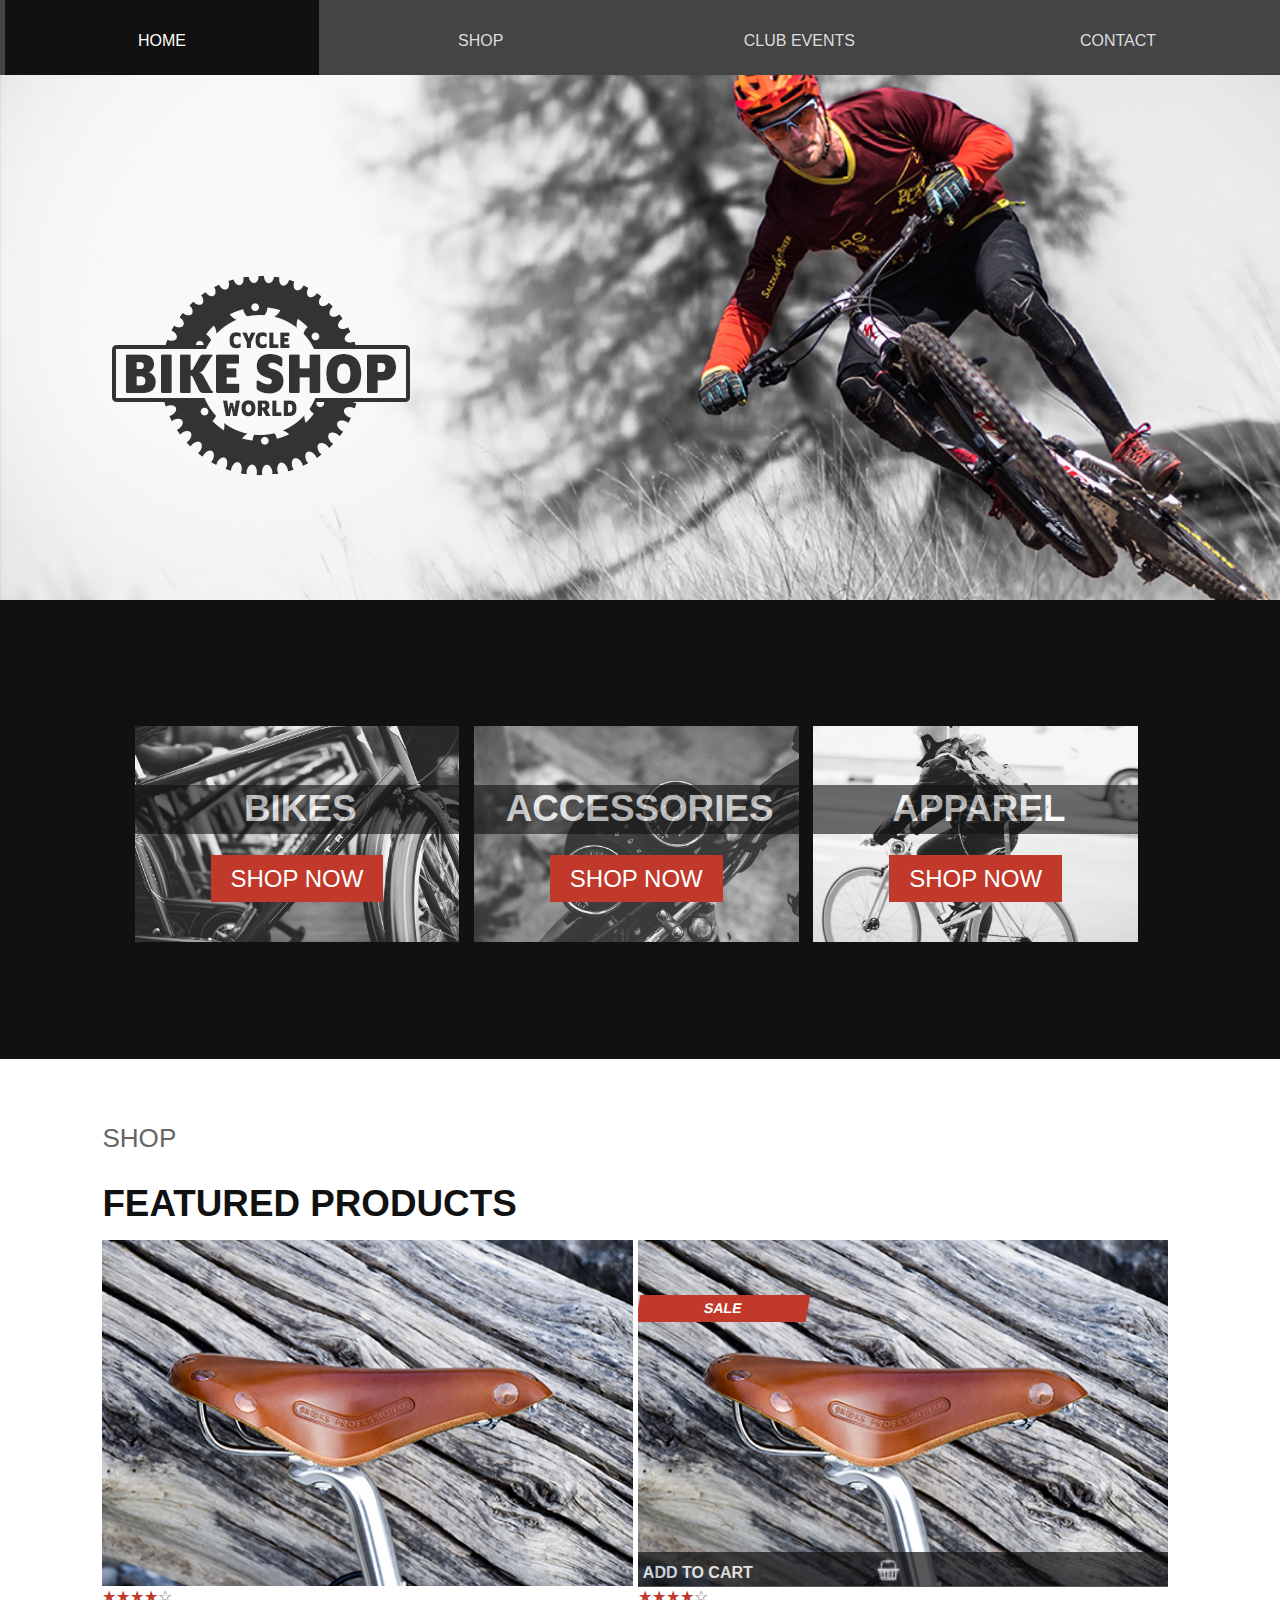
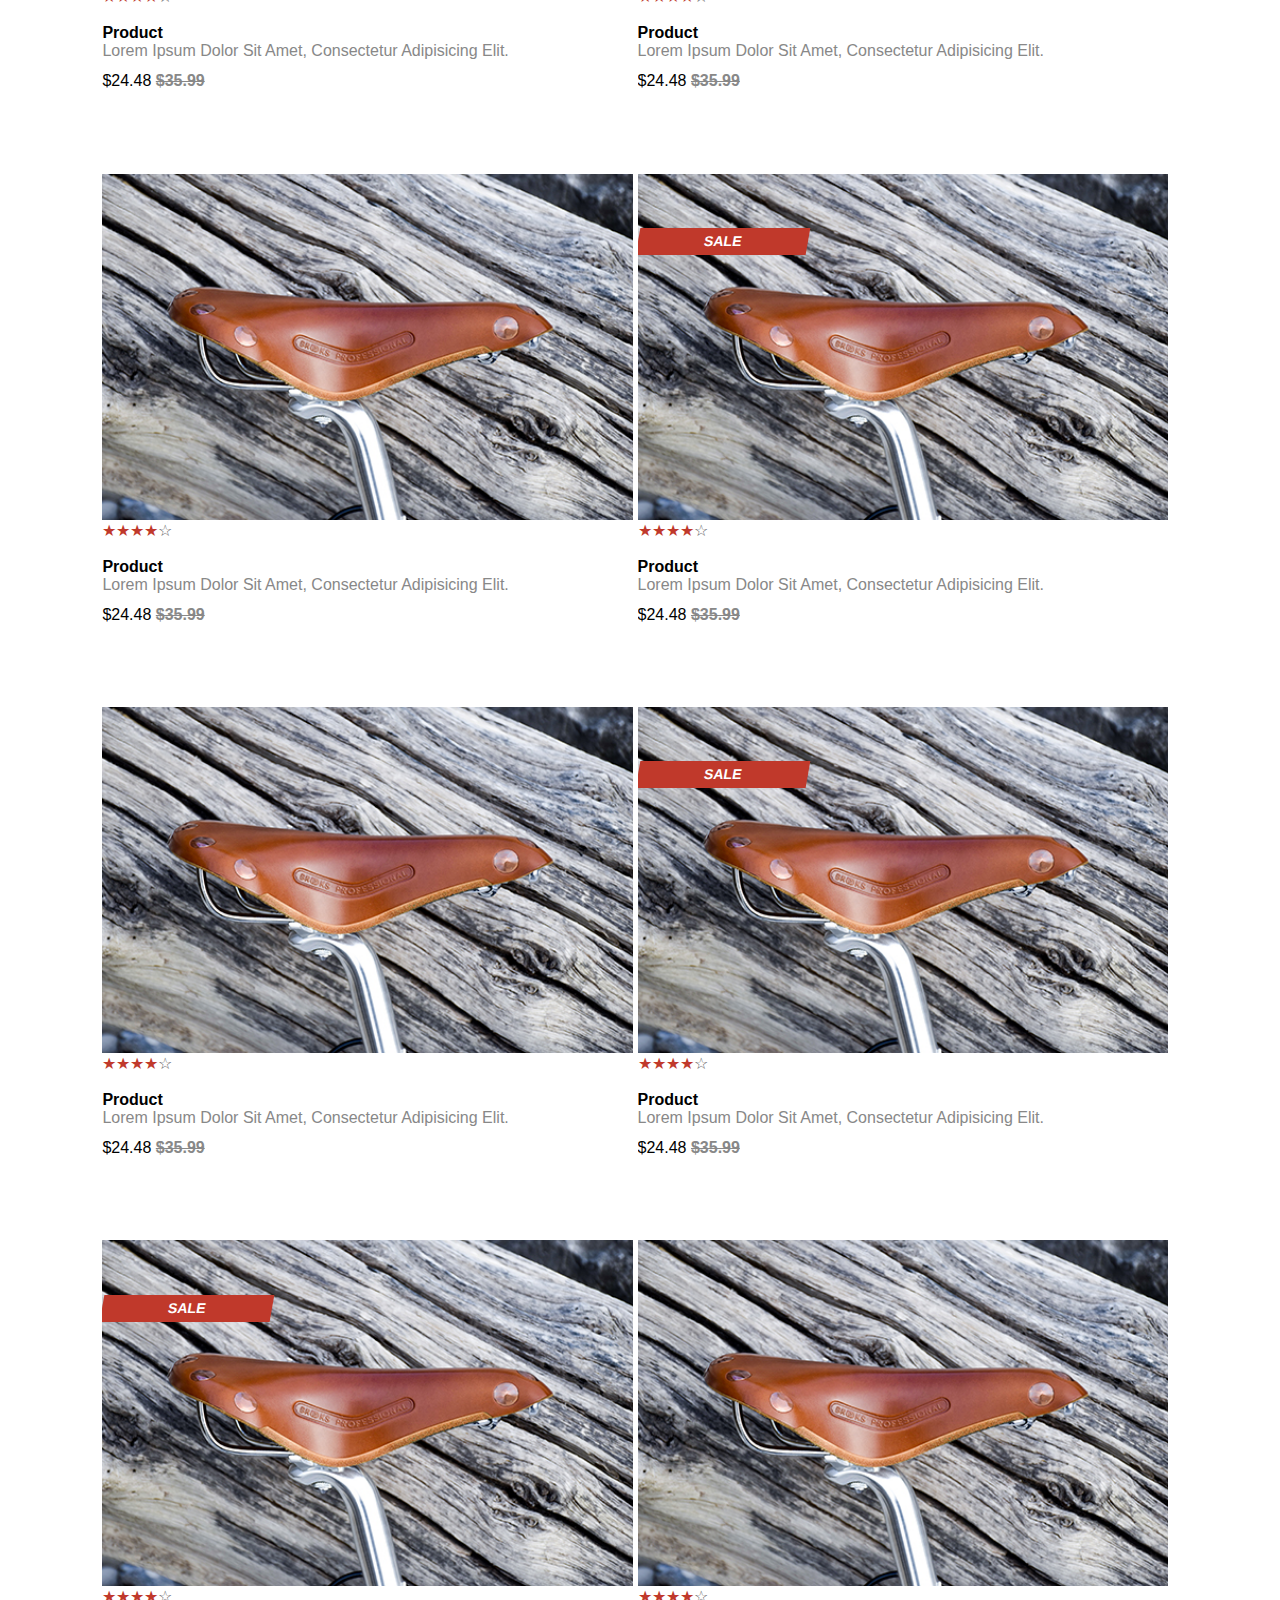
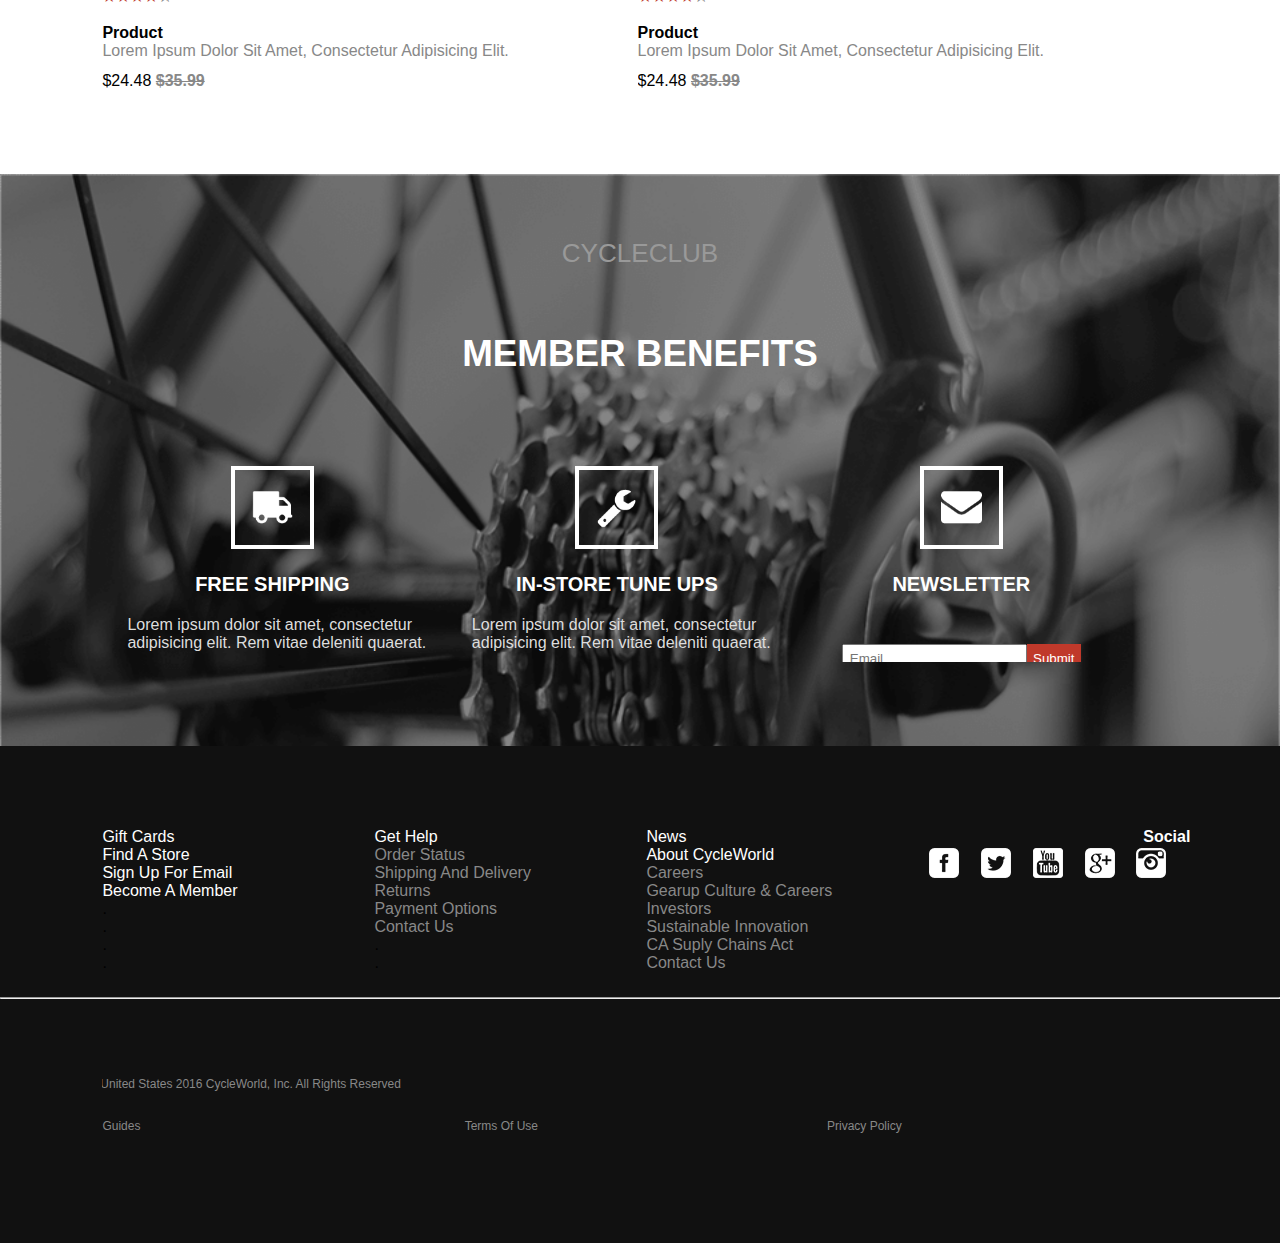
==== commit a2829597: "fixed platform responsiveness for index.html file" ====
--- a/index.html
+++ b/index.html
@@ -2,9 +2,10 @@
 <html lang="en">
 <head>
 <meta charset="UTF-8">
-<!-- <meta name="viewport" content="width=device-width, initial-scale=1.0"> -->
+<meta name="viewport" content="width=device-width, initial-scale=1.0"> 
 <title>Home | CycleWorld</title>
 	<link href="css/main.css" rel="stylesheet" type="text/css">
+	<link href="css/index.css" rel="stylesheet" type="text/css">
 	<style>
 		 #index header{
 			 background: url("images/banner.jpg")no-repeat;
@@ -12,11 +13,12 @@
 		}
 		
 		section:nth-of-type(4){
-			background: url("images/gears_dark-min.png") 0 800px;
+			background: url("images/gears_dark-min.png") 0 0px;
 			width:100%;
 			background-size: cover;
 			overflow: hidden;
 			position:relative;
+	
 		}
 
 	</style>
@@ -59,24 +61,21 @@
 		<h2><strong>Featured Products</strong></h2>
 		<section>
 			<article class="twentyFiveWidth">
-				<h5 class="redSale">sale</h5>
-				
-				<img src="images/seat.jpg" alt="seat image" />
-				
-				<div class="cartNo">
-				<img class="cart" src="images/cart.png" alt="cart png" />
-				<p><strong>Add To Cart</strong></p>
-				</div>
-				
-				<span class="starfill">&#9733;</span><span class="starfill">&#9733;</span><span class="starfill">&#9733;</span><span class="starfill">&#9733;</span><span class="staroutline">&#9734;</span>
-
-				<br/><br/>
-				<p><strong>Product</strong></p>
-			    <p><em>Lorem ipsum dolor sit amet, consectetur adipisicing elit.</em></p>
-				<br />
-				<div>
-				<p >$24.48   <strong><em>$35.99</em></strong></p>
-			</div>
+				<h5 class="redSaleNo">sale</h5>
+				<img src="images/seat.jpg" alt="seat image" />
+				
+				<div class="cartNo">
+				<img class="cart" src="images/cart.png" alt="cart png" />
+				<p><strong>Add To Cart</strong></p>
+				</div>
+				
+				<span class="starfill">&#9733;</span><span class="starfill">&#9733;</span><span class="starfill">&#9733;</span><span class="starfill">&#9733;</span><span class="staroutline">&#9734;</span>
+				
+				<br/><br/>
+				<p><strong>Product</strong></p>
+			    <p><em>Lorem ipsum dolor sit amet, consectetur adipisicing elit.</em></p>
+				<br />
+				<p >$24.48   <strong><em>$35.99</em></strong></p>
 			</article>
 			<article class="twentyFiveWidth">
 				<h5 class="redSale">sale</h5>
@@ -290,17 +289,15 @@
 				<li><p><em><a href="#">CA Suply Chains Act</a></em></p></li>
 				<li><p><em><a href="#">Contact Us</a></em></p></li>
 			</ul>
-		
-			<section class="social">
-						<strong><em>Social</em></strong>
-				<br /><br />
-            				 <a href="https://www.facebook.com" target="_blank"><img src="images/facebook.png" alt="Facebook icon" /></a>
-           					 <a href="https://twitter.com" target="_blank"><img class="active" src="images/twitter.png" alt="twitter icon" /></a>
-           					 <a href="https://www.youtube.com" target="_blank"><img src="images/youtube.png" alt="youtube icon" /></a>
-           					 <a href="https://www.google.com" target="_blank"><img src="images/google.png" alt="google icon" /></a>
-          					 <a href="https://www.instagram.com" target="_blank"><img src="images/instagram.png" alt="instagram logo " /></a>
-		  </section>
-		</section>
+				<ul >
+					<li><strong><em>Social</em></strong></li>
+            				 <li><a href="https://www.facebook.com" target="_blank"><img src="images/facebook.png" alt="Facebook icon" /></a></li>
+							 <li><a href="https://twitter.com" target="_blank"><img class="active" src="images/twitter.png" alt="twitter icon" /></a></li>
+								<li><a href="https://www.youtube.com" target="_blank"><img src="images/youtube.png" alt="youtube icon" /></a></li>
+									<li><ahref="https://www.google.com" target="_blank"><img src="images/google.png" alt="google icon" /></a></li>
+										<li><ahref="https://www.instagram.com" target="_blank"><img src="images/instagram.png" alt="instagram logo " /></a></li>
+							</ul>
+						</section>
 				<hr />
 		<section >
 					<h6>United States 2016 CycleWorld, Inc. All Rights Reserved</h6>
@@ -309,7 +306,8 @@
 					<li><h6><a href="#">Terms of Use</a></h6></li>
 					<li><h6><a href="#">Privacy Policy</a></h6></li>
 		</ul>
-			</section>
+			
+		</section>
 </footer>
 	
 <script src="js/content.js"></script>
--- a/css/main.css
+++ b/css/main.css
@@ -89,12 +89,8 @@
   text-transform: uppercase;
   display: block;
 }
-.twentyFiveWidth strong em {
-  text-decoration: line-through;
-}
-
-p em,
-.twentyFiveWidth strong em {
+
+p em {
   color: #888888;
   font-style: normal;
   text-transform: capitalize;
@@ -113,6 +109,7 @@
 }
 section section,
 footer section {
+  /*   border: 1px solid red; */
   width: 85%;
   height: 75%;
   margin: 2% 0% 2% 8%;
@@ -132,613 +129,18 @@
   width: 100%;
   height: 600px;
 }
-nav {
-  height: 45px;
-  background-color: #444444;
-  text-align: center;
-  text-transform: uppercase;
-}
-nav a {
-  width: 150px;
-  padding: 13px;
-  color: #dddddd;
-  background-color: #444444;
-  display: inline-block;
-}
 nav a.active {
   background-color: #111111;
   color: #ffffff;
 }
-header img {
-  margin: 6% 0px 0px 15%;
-  max-width: 100%;
-  height: auto;
-}
-
-/*************************INDEX*************************/
-/*******************************************************/
-/*************************Cta***************************/
-.thirtyTwoWidth {
-  width: calc(100% / 3.15);
-  margin: 0px 0px 1% 1;
-  text-align: center;
-}
-.thirtyTwoWidth h2 {
-  width: 100%;
-  height: auto;
-  background-color: #111111;
-  opacity: 0.6;
-  top: -25px;
-}
-.thirtyTwoWidth h3 strong {
-  padding: 10px 20px 10px 20px;
-  background-color: #c0392b;
-  top: -15px;
-  position: relative;
-  color: #ffffff;
-  font-weight: bold;
-  text-transform: uppercase;
-}
-section:nth-of-type(2),
-footer {
-  background-color: #111111;
-}
-section:nth-of-type(2) img {
-  width: 100%;
-  height: 100%;
-  margin-top: -275px;
-}
-section:nth-of-type(2) p,
-section:nth-of-type(2) h2,
-.addCart p,
-.cartNo p {
-  padding: 1%;
-  position: relative;
-  color: #ffffff;
-  margin-top: 10%;
-  text-transform: uppercase;
-  display: block;
-}
-
-/**************************Feature Products**************************/
-
-section:nth-of-type(3) h2 {
-  margin: 3% 0px -47px 8%;
-  color: #666666;
-}
-.twentyFiveWidth {
-  /*   border: 1px solid red; */
-  width: calc(100% / 4.25);
-  height: 400px;
-  margin-top: 25px;
-  position: relative;
-}
-
-.twentyFiveWidth img:not(.cart) {
-  /*   border: 1px solid blue; */
-  width: 100%;
-  height: 70%;
-  margin-top: -85px;
-  position: relative;
-}
-
-.twentyFiveWidth p:last-child {
-  /*   border: 1px solid green; */
-  position: absolute;
-  bottom: 0;
-}
-
-.redSale,
-.redSaleNo {
-  padding: 1%;
-  color: #ffffff;
-  margin: 0;
-  text-transform: uppercase;
-  display: inline-block;
-  width: 30%;
-  text-align: center;
-  background-color: #c0392b;
-  z-index: 1;
-  transform: skew(-10deg);
-  position: inherit;
-}
-.redSaleNo,
-.cartNo {
-  visibility: hidden;
-  position: relative;
-}
-.addCart,
-.cartNo {
-  width: 100%;
-  height: 35px;
-  background-color: #111111;
-  opacity: 0.7;
-  margin-top: -38px;
-  position: relative;
-}
-.addCart p {
-  padding-top: 10px;
-  position: relative;
-}
-.cart {
-  float: left;
-  margin-top: 5px;
-  margin-left: 45%;
-  padding-right: 10px;
-  width: 25px;
-  height: 25px;
-  position: relative;
-}
-
-.cart img {
-  margin-top: -70px;
-  position: relative;
-}
-.starfill {
-  color: #c0392b;
-  position: relative;
-}
-.staroutline {
-  color: #666666;
-  position: relative;
-}
-
-/**************************Plans**************************/
-
-section:nth-of-type(4) h2 {
-  text-align: center;
-  margin: 2% 0px -35px 0px;
-  position: relative;
-  color: #999999;
-}
-section:nth-of-type(4) h2 strong {
-  text-align: center;
-  margin-bottom: -35px;
-  position: relative;
-}
-.twentyWidth img {
-  margin-top: -40px;
-  width: 170px;
-  height: 170px;
-  border: 4px solid #ffffff;
-  z-index: 1;
-  position: relative;
-}
-.twentyWidth {
-  width: calc(100% / 3.2);
-  margin: 1% 0% 1% 0%;
-  text-align: center;
-}
-.twentyWidth p {
-  text-align: left;
-  margin: 10px 5px 10px 25px;
-  color: #dddddd;
-  font-weight: 100;
-}
-form[method='post'] {
-  margin-top: 20px;
-}
-input {
-  height: 22px;
-}
-#index button {
-  background-color: #c0392b;
-  color: #ffffff;
-  height: 28px;
-  border: none;
-  margin-top: 10px;
-}
-#mailingList,
-#thankYou {
-  display: none;
-}
-#mailingList input,
-select,
-option {
-  color: #111111;
-}
-#signUpBox {
-  margin: -30% 0px 0px 30%;
-  padding: 5%;
-  width: 30%;
-  height: auto;
-  background-color: white;
-  position: relative;
-}
-#signUpBox section {
-  margin-top: 55px;
-}
-#signUpBox label {
-  margin: 20px 0px 0px 0px;
-  color: grey;
-  text-align: left;
-}
-#signUpBox input {
-  width: 100%;
-  text-align: left;
-}
-
-/**************************SHOP**************************/
-/********************************************************/
-#shop header {
-  background: url('../images/backpack.jpg') no-repeat;
-  background-size: cover;
-}
-#shop {
-  height: auto;
-  background-color: #ffffff;
-}
-
-#shop article {
-  text-align: center;
-}
-#shop header + section {
-  margin: 1% 1% 1% 2%;
-}
-#shop div {
-  overflow: hidden;
-}
-aside {
-  width: 23%;
-  height: 90%;
-  margin: 0% 0% 0% 0%;
-  position: relative;
-  float: left;
-  overflow: hidden;
-  background-color: #ffffff;
-  padding: 1% 0% 0% 1%;
-}
-main {
-  width: 70%;
-  height: auto;
-  margin: 0% 0% 0% 0%;
-  position: relative;
-  float: right;
-  overflow: hidden;
-  background-color: #ffffff;
-  padding: 0% 2% 2% 2%;
-  float: right;
-}
-button {
-  background-color: #c0bcbc;
-  height: 30px;
-}
-#collections a.active,
-button.active {
-  background-color: #111111;
-  color: #ffffff;
-}
-#shop section:nth-of-type(1) {
-  padding-left: 6%;
-}
-main section:nth-of-type(2) {
-  height: 50px;
-  border: 1px solid #666666;
-  margin-top: 1%;
-}
-main section:nth-of-type(2),
-#listings,
-aside section:nth-of-type(2) {
-  background-color: #f5f5f5;
-}
-ul.filter li,
-ul.show li,
-ul.pageLinks li {
-  display: inline-block;
-  white-space: nowrap;
-  text-align: left;
-}
-.show {
-  float: right;
-  padding-right: 5%;
-  margin-top: -50px;
-}
-#shop input[type='submit'] {
-  width: 60px;
-  background-color: #c0bcbc;
-  border: solid;
-  text-align: left;
-}
-.filter {
-  height: 40px;
-  padding: 1%;
-}
-.sortBy {
-  margin-top: -13%;
-}
-.sortBy input[type='submit'] {
-  width: 150px;
-}
-
-/*shopping cart container*/
-/*main section:nth-of-type(3) {
-  border: 1px solid red;
-} */
-
-main section:nth-of-type(3) a {
-  height: 20px;
-  width: 20px;
-  float: left;
-  margin-left: 4%;
-}
-main section:nth-of-type(3) li {
-  padding-left: 35%;
-}
-main section:nth-of-type(3) img {
-  background-color: #fbdd33;
-  border: none;
-}
-.thirtyWidth {
-  /*   border: 1px solid blue; */
-  height: 360px;
-  width: calc(100% / 3.2);
-  padding: 18% 0px 0px 0px;
-  position: relative;
-  background-color: #f5f5f5;
-}
-.thirtyWidth img:not(a img:only-child) {
-  /*  border: 1px solid red; */
-  width: 100%;
-  height: 80%;
-  margin: -60% 0% -8% 0%;
-  position: relative;
-}
-
-.thirtyWidth p {
-  /*  border: 1px solid blue; */
-  overflow: auto;
-  height: 75px;
-  text-align: left;
-  margin: -18px 5px 5px 5px;
-}
-.thirtyWidth ul {
-  /* border: 1px solid green; */
-  position: absolute;
-  bottom: 0;
-  width: 100%;
-}
-
-.thirtyWidth img {
-  width: 100%;
-  height: 100%;
-}
-main section:nth-of-type(4) {
-  border: 1px solid #666666;
-  padding-left: 3%;
-}
-.pageLinks {
-  float: right;
-  padding-right: 5%;
-  margin-top: -40px;
-}
-#collections {
-  background-color: #f5f5f5;
-}
-#collections h3 {
-  color: #111111;
-}
-#collections h4 {
-  text-transform: uppercase;
-  margin-top: -130px;
-  text-align: center;
-  position: relative;
-}
-#collections li {
-  padding: 1% 0px 0px 1%;
-}
-
-/* #collections article {
-  border: 1px sild red;
-} */
-#shop ul + div {
-  width: 100%;
-  height: 250px;
-}
-.newCollect {
-  width: 100%;
-  height: 100%;
-  margin: 15% 0% 25% 0%;
-}
-aside section:nth-of-type(2) article {
-  /* border: 1px solid red; */
-  background-color: white;
-}
-#collections img:not(.newCollect) {
-  /*   border: 1px solid blue; */
-  margin-top: -15px;
-  width: 60%;
-  height: 60%;
-}
-aside section:nth-of-type(2) div {
-  float: left;
-  width: 30%;
-}
-
-aside section:nth-of-type(2) section {
-  width: 80%;
-  margin-top: -10%;
-  text-align: left;
-}
-aside section:nth-of-type(2) button {
-  background-color: #fbdd33;
-  float: right;
-  margin-top: -25%;
-  width: 30%;
-  color: #ffffff;
-}
-
-/**************************EVENTS**************************/
-/**********************************************************/
-#events header {
-  background: url('../images/cycleEvent2.png') no-repeat;
-  background-size: cover;
-}
-#events section:first-of-type,
-#events main,
-#events aside {
-  background-color: #111111;
-}
-#events header + div {
-  overflow: hidden;
-  background-color: #111111;
-}
-aside section {
-  padding: 5%;
-}
-aside h4 {
-  text-transform: capitalize;
-}
-main section:first-of-type img {
-  height: 100%;
-  width: 100%;
-}
-main section:first-of-type p {
-  padding: 1% 2% 1% 1%;
-}
-.fortyEightWidth {
-  width: calc(100% / 2.1);
-}
-#events input[type='submit'],
-#contact input[type='submit'] {
-  width: 100px;
-  height: 40px;
-  border: 5px solid #666666;
-  background-color: transparent;
-  color: #666666;
-  border-radius: 11px;
-  text-align: center;
-}
-
-/**************************CONTACT**************************/
-/***********************************************************/
-#contact header {
-  background: url('../images/visitUs2.png') no-repeat;
-  background-size: cover;
-}
-.fortySixWidth {
-  width: calc(100% / 2.1);
-}
-.fortySixWidth img {
-  border-radius: 50%;
-  width: 100%;
-  height: 100%;
-}
-#contact article:nth-of-type(2) div {
-  width: 60%;
-  height: auto;
-}
-
-#contact section:nth-of-type(2) h3 {
-  text-align: center;
-  margin: 5% 0px -50px 0px;
-  color: #666666;
-}
-#contact section:nth-of-type(2) h1 {
-  font-size: 500%;
-  text-align: center;
-  margin-bottom: -3%;
-}
-#contact section:nth-of-type(3) h3 {
-  text-transform: capitalize;
-  margin: 0px 5% 0px 5%;
-}
-#directions {
-  display: none;
-}
-
-fieldset {
-  text-align: center;
-  padding-bottom: 10%;
-}
-fieldset .cellRow {
-  display: inline-table;
-  margin-top: -44px;
-  height: 75px;
-  width: auto;
-  padding-left: 2%;
-}
-.container {
-  margin: -100px 0px -100px -5%;
-}
-
-/*input text area*/
-#name,
-#help,
-#phone,
-#contact input[type='email'] {
-  background-color: #666666;
-}
-#contact input[type='email'] {
-  width: 130%;
-}
-#phone {
-  width: 18%;
-}
-#name,
-#help {
-  width: 40%;
-}
-label {
-  margin-left: -38%;
-}
-#contact form {
-  border: 75px solid #111111;
-}
-
-/*labels*/
-.email,
-.name,
-.phone,
-.help {
-  text-transform: capitalize;
-  color: #ffffff;
-}
-.help {
-  margin-right: -11%;
-}
-.phone {
-  margin-right: -13%;
-}
-.name {
-  margin-right: -1%;
-}
-
-.submit {
-  width: 500px;
-  height: 40px;
-
-  border: none;
-  background-color: #ffffff;
-  color: #666666;
-  font-size: 100%;
-  border-radius: 11px;
-  text-align: center;
-}
 
 /**************************FOOTER**************************/
 /**********************************************************/
-footer {
-  overflow: hidden;
-}
-footer ul {
-  height: auto;
-  margin: 0% 5% 2% 5%;
-  float: left;
-  overflow: hidden;
-  padding-top: 1%;
-}
 footer h6 {
   float: left;
   text-transform: capitalize;
 }
-.social {
-  float: right;
-  height: auto;
-  width: 30%;
-  text-align: right;
-  margin-right: 3%;
-  margin-top: -9%;
-}
+
 .social img {
   margin-left: 3%;
   height: 8%;
@@ -751,20 +153,209 @@
 .social img:hover {
   opacity: 0.5;
 }
-
-.abttheinc {
-  float: right;
-  width: 30%;
-  text-align: right;
-}
-.abttheinc li {
-  float: left;
-  margin: -15px 0px 0px 1%;
-  width: 80px;
-  text-transform: lowercase;
-}
 .abttheinc p em {
   text-transform: capitalize;
 }
 
-/*}*/
+/* BREAKPOINTS*
+  / *===================================================
+  ================================================== */
+
+@media screen and (min-width: 375px) {
+  /*   ====== header ====== */
+  nav {
+    height: 150px;
+    background-color: #444444;
+    text-align: center;
+    text-transform: uppercase;
+  }
+  nav a {
+    width: calc(100% / 2.1);
+    height: 75px;
+    padding-top: 8%;
+    color: #dddddd;
+    background-color: #444444;
+    display: inline-block;
+  }
+  header img {
+    margin: 25% 0px 0px 8%;
+    max-width: 100%;
+    height: auto;
+  }
+  /*   ====== footer ====== */
+  footer {
+    margin-top: -4%;
+    background-color: #111111;
+    height: auto;
+  }
+  footer ul {
+    /*  border: 1px solid aqua; */
+    margin: 10% 0% 0% 0%;
+    width: 100%;
+    height: auto;
+    float: left;
+    overflow: hidden;
+    padding-top: 1%;
+  }
+  footer img:last-child {
+    /* border: 1px solid green; */
+    float: left;
+    margin: 1% 4% 0px 4%;
+  }
+  .abttheinc {
+    /*  border: 1px solid green; */
+    margin: 0% 0px 0px -5%;
+    width: 100%;
+    float: right;
+    text-align: right;
+  }
+  footer h6:nth-last-child(2) {
+    /* border: 1px solid blue; */
+    margin: 0% 0% 0% -4%;
+    font-size: 0.75rem;
+  }
+  .abttheinc li {
+    /* border: 1px solid green; */
+    float: left;
+    margin: -15px 0px 0px 1%;
+    width: 30%;
+    text-transform: lowercase;
+  }
+}
+
+@media screen and (min-width: 768px) {
+  /*   ====== footer ====== */
+  footer {
+    padding: 3% 0% 2% 0%;
+  }
+  footer ul {
+    /* border: 1px solid aqua; */
+    margin: 3% 0% 0% 0%;
+    width: 65%;
+  }
+  footer img:last-child {
+    /* border: 1px solid green; */
+    margin: 1% 4% 0px 4%;
+  }
+  footer h6:nth-last-child(2) {
+    /*  border: 1px solid blue; */
+    margin: -5% 0% 0% 0%;
+    font-size: 0.75rem;
+  }
+  .abttheinc {
+    /*   border: 1px solid red; */
+    float: left;
+    margin: -3% 0px -5% 0%;
+    width: 100%;
+  }
+  .abttheinc li {
+    /* border: 1px solid green; */
+    float: left;
+    width: 30%;
+  }
+}
+@media screen and (min-width: 1200px) {
+  /*   ====== footer ====== */
+  footer {
+    margin-top: -2%;
+  }
+  footer ul {
+    /* border: 1px solid aqua; */
+    margin: 3% 0% 0% 0%;
+    width: 25%;
+  }
+  footer h6:nth-last-child(2) {
+    /*  border: 1px solid blue; */
+    margin: -5% 0% 0% -4%;
+    font-size: 0.75rem;
+  }
+  footer ul:last-child {
+    /* border: 1px solid yellow; */
+    text-align: right;
+    position: absolute;
+    right: 0;
+    height: auto;
+  }
+  .social img {
+    height: 5%;
+    width: 5%;
+  }
+  .abttheinc li {
+    /* border: 1px solid green; */
+    margin: -15px 0px 0px 0%;
+    width: 32%;
+    margin-right: 1.3%;
+  }
+}
+@media screen and (min-width: 1500px) {
+  /*   ====== footer ====== */
+  footer ul {
+    /*  border: 1px solid aqua; */
+    margin: 3% 0% 0% 0%;
+    width: 25%;
+  }
+
+  footer ul:last-child {
+    /* border: 1px solid yellow; */
+    text-align: right;
+    position: absolute;
+    right: 3%;
+    height: auto;
+  }
+  .social img {
+    height: 3%;
+    width: 3%;
+    position: relative;
+  }
+  footer h6:nth-last-child(2) {
+    /*    border: 1px solid blue; */
+    margin: -10% 0% 0% -4%;
+    font-size: 0.75rem;
+  }
+  .abttheinc {
+    /*   border: 1px solid green; */
+    margin: -125px 0px 0px 0px;
+  }
+  .abttheinc li {
+    /*   border: 1px solid green; */
+    margin: 0px 0px 0px 3%;
+    width: 22%;
+    height: 50px;
+  }
+}
+
+@media screen and (min-width: 2000px) {
+  /*   ====== footer ====== */
+  footer ul {
+    /*    border: 1px solid aqua; */
+    margin: 3% 0% 0% 0%;
+  }
+  .social {
+    border: 1px solid pink;
+    float: right;
+    height: auto;
+    width: 5%;
+    text-align: right;
+    margin-top: -30%;
+  }
+  .social img {
+    /*    border: 1px solid pink; */
+    height: 3%;
+    width: 3%;
+  }
+  footer h6:nth-last-child(2) {
+    /* border: 1px solid yellow; */
+    margin: -10% 0% 0% -4%;
+    font-size: 0.75rem;
+  }
+  .abttheinc {
+    /*   border: 1px solid green; */
+    margin: -155px 0px 0px 0px;
+  }
+  .abttheinc li {
+    /* border: 1px solid green; */
+    margin: 0px 0px 0px 3%;
+    width: 22%;
+    height: 50px;
+  }
+}
--- a/css/index.css
+++ b/css/index.css
@@ -0,0 +1,338 @@
+/*************************CTA***************************/
+.thirtyTwoWidth h2 {
+  width: 100%;
+  height: auto;
+  background-color: #111111;
+  opacity: 0.6;
+  top: -25px;
+}
+.thirtyTwoWidth h3 strong {
+  padding: 10px 20px 10px 20px;
+  background-color: #c0392b;
+  top: -15px;
+  position: relative;
+  color: #ffffff;
+  font-weight: bold;
+  text-transform: uppercase;
+}
+section:nth-of-type(2) {
+  background-color: #111111;
+  padding: 1% 3% 1% 3%;
+}
+section:nth-of-type(2) img {
+  /*  border: 1px solid aqua; */
+  width: 100%;
+  height: 100%;
+  margin-top: -275px;
+}
+
+section:nth-of-type(2) p,
+section:nth-of-type(2) h2,
+.addCart p,
+.cartNo p {
+  padding: 1%;
+  position: relative;
+  color: #ffffff;
+  margin-top: 10%;
+  text-transform: uppercase;
+  display: block;
+}
+
+/**************************Feature Products**************************/
+.twentyFiveWidth strong em {
+  color: #888888;
+  font-style: normal;
+  text-transform: capitalize;
+  text-decoration: line-through;
+}
+
+.twentyFiveWidth p:last-child {
+  /*   border: 1px solid green; */
+  position: absolute;
+  bottom: 0;
+}
+
+.redSale,
+.redSaleNo {
+  padding: 1%;
+  color: #ffffff;
+  margin: 0;
+  text-transform: uppercase;
+  display: inline-block;
+  width: 30%;
+  text-align: center;
+  background-color: #c0392b;
+  z-index: 1;
+  transform: skew(-10deg);
+  position: inherit;
+}
+.redSaleNo,
+.cartNo {
+  visibility: hidden;
+  position: relative;
+}
+.addCart,
+.cartNo {
+  width: 100%;
+  height: 35px;
+  background-color: #111111;
+  opacity: 0.7;
+  margin-top: -38px;
+  position: relative;
+}
+.addCart p {
+  padding-top: 10px;
+  position: relative;
+}
+.cart {
+  float: left;
+  margin-top: 5px;
+  margin-left: 45%;
+  padding-right: 10px;
+  width: 25px;
+  height: 25px;
+  position: relative;
+}
+
+.cart img {
+  margin-top: -70px;
+  position: relative;
+}
+.starfill {
+  color: #c0392b;
+  position: relative;
+}
+.staroutline {
+  color: #666666;
+  position: relative;
+}
+
+/**************************cycleClub**************************/
+.twentyWidth p {
+  text-align: left;
+  margin: 10px 5px 10px 25px;
+  color: #dddddd;
+  font-weight: 100;
+}
+form[method='post'] {
+  margin-top: 20px;
+}
+input {
+  height: 22px;
+}
+#index button {
+  background-color: #c0392b;
+  color: #ffffff;
+  height: 28px;
+  border: none;
+  margin-top: 10px;
+}
+#mailingList,
+#thankYou {
+  display: none;
+}
+#mailingList input,
+select,
+option {
+  color: #111111;
+}
+#signUpBox {
+  margin: -30% 0px 0px 30%;
+  padding: 5%;
+  width: 30%;
+  height: auto;
+  background-color: white;
+  position: relative;
+}
+#signUpBox section {
+  margin-top: 55px;
+}
+#signUpBox label {
+  margin: 20px 0px 0px 0px;
+  color: grey;
+  text-align: left;
+}
+#signUpBox input {
+  width: 100%;
+  text-align: left;
+}
+
+/* BREAKPOINTS*
+  / *===================================================
+  ================================================== */
+
+@media screen and (min-width: 375px) {
+  /*   ====== header ====== */
+  nav {
+    height: 150px;
+  }
+  nav a {
+    width: calc(100% / 2.1);
+    height: 75px;
+    padding-top: 8%;
+  }
+  header img {
+    margin: 25% 0px 0px 8%;
+  }
+  /*   ====== cta ====== */
+  .thirtyTwoWidth {
+    width: 100%;
+    height: 100%;
+    text-align: center;
+  }
+  section:nth-of-type(2) {
+    background-color: #111111;
+    padding: 8% 3% 5% 3%;
+  }
+  /*   ====== features ====== */
+  section:nth-of-type(3) h2 {
+    margin: 15% 0px -35px 8%;
+    color: #666666;
+  }
+  .twentyFiveWidth {
+    /*   border: 1px solid red; */
+    width: 100%;
+    height: 300px;
+    margin: 25px 0px 10% 0%;
+    position: relative;
+  }
+  .twentyFiveWidth img:not(.cart) {
+    /*   border: 1px solid blue; */
+    height: 80%;
+    position: relative;
+    width: 100%;
+    margin-top: -85px;
+  }
+  /*   ====== cycleClub ====== */
+  section:nth-of-type(4) h2 {
+    margin: 5% 0px 0px 0px;
+    text-align: center;
+    position: relative;
+    color: #999999;
+  }
+  section:nth-of-type(4) h2 strong {
+    margin-bottom: 0px;
+    position: relative;
+    text-align: center;
+  }
+  .twentyWidth {
+    /*  border: 1px solid red; */
+    width: 100%;
+    height: 250px;
+    margin: 0% 0% 0% 0%;
+    text-align: center;
+  }
+  .twentyWidth img {
+    margin-top: 0px;
+    width: 75px;
+    height: 75px;
+    border: 4px solid #ffffff;
+    z-index: 1;
+    position: relative;
+  }
+  /*   ====== footer ====== */
+  .social {
+    text-align: left;
+    margin: 25% -5% 5% 7%;
+    width: 100%;
+  }
+  .abttheinc {
+    float: left;
+  }
+}
+@media screen and (min-width: 768px) {
+  /*   ====== header ====== */
+  nav {
+    height: 75px;
+  }
+  nav a {
+    width: 24.55%;
+    padding-top: 4%;
+  }
+  header img {
+    margin: 15% 0px 0px 8%;
+  }
+  /*   ====== features ====== */
+  section:nth-of-type(3) h2 {
+    margin: 5% 0px -35px 8%;
+    color: #666666;
+  }
+  .twentyFiveWidth {
+    /*   border: 1px solid red; */
+    height: 450px;
+    margin-bottom: 5%;
+  }
+  .twentyFiveWidth img:not(.cart) {
+    /*   border: 1px solid blue; */
+    height: 90%;
+  }
+  .twentyWidth {
+    /* border: 1px solid red; */
+    width: 65%;
+    height: 250px;
+    margin: 0% 0% 0% 15%;
+  }
+}
+@media screen and (min-width: 992px) {
+  /*   ====== features ====== */
+  .twentyFiveWidth {
+    /*  border: 1px solid red; */
+    width: calc(100% / 2.05);
+    height: 450px;
+    margin-bottom: 5%;
+  }
+}
+@media screen and (min-width: 1200px) {
+  /*   ====== navigational header ====== */
+  nav a {
+    width: 24.55%;
+    padding-top: 2.5%;
+  }
+  /*   ====== cta ====== */
+  .thirtyTwoWidth {
+    width: calc(100% / 3.15);
+    text-align: center;
+  }
+  /*   ====== features ====== */
+  .twentyFiveWidth img:not(.cart) {
+    /*   border: 1px solid blue; */
+    width: 100%;
+    height: 350px;
+  }
+  /*   ====== cycleClub ====== */
+  .twentyWidth {
+    width: calc(100% / 3.2);
+    margin: 1% 0% 5% 0%;
+    text-align: center;
+  }
+}
+@media screen and (min-width: 1500px) {
+  /*   ====== features ====== */
+  .twentyFiveWidth {
+    /*   border: 1px solid red; */
+    width: calc(100% / 4.25);
+  }
+  .twentyFiveWidth img:not(.cart) {
+    /*   border: 1px solid blue; */
+    height: 80%;
+  }
+  /*   ====== cycleClub ====== */
+  .twentyWidth {
+    width: calc(100% / 3);
+    margin: 1% 0% 5% 0%;
+  }
+
+  section:nth-of-type(4) h2 {
+    /*  border: 1px solid blue; */
+    margin: 1% 0px 0px 0px;
+  }
+  section:nth-of-type(4) {
+    /*     border: 1px solid yellow; */
+    padding: 2%;
+  }
+  @media screen and (min-width: 2000px) {
+    .twentyWidth img {
+      margin-top: -3%;
+    }
+  }
+}
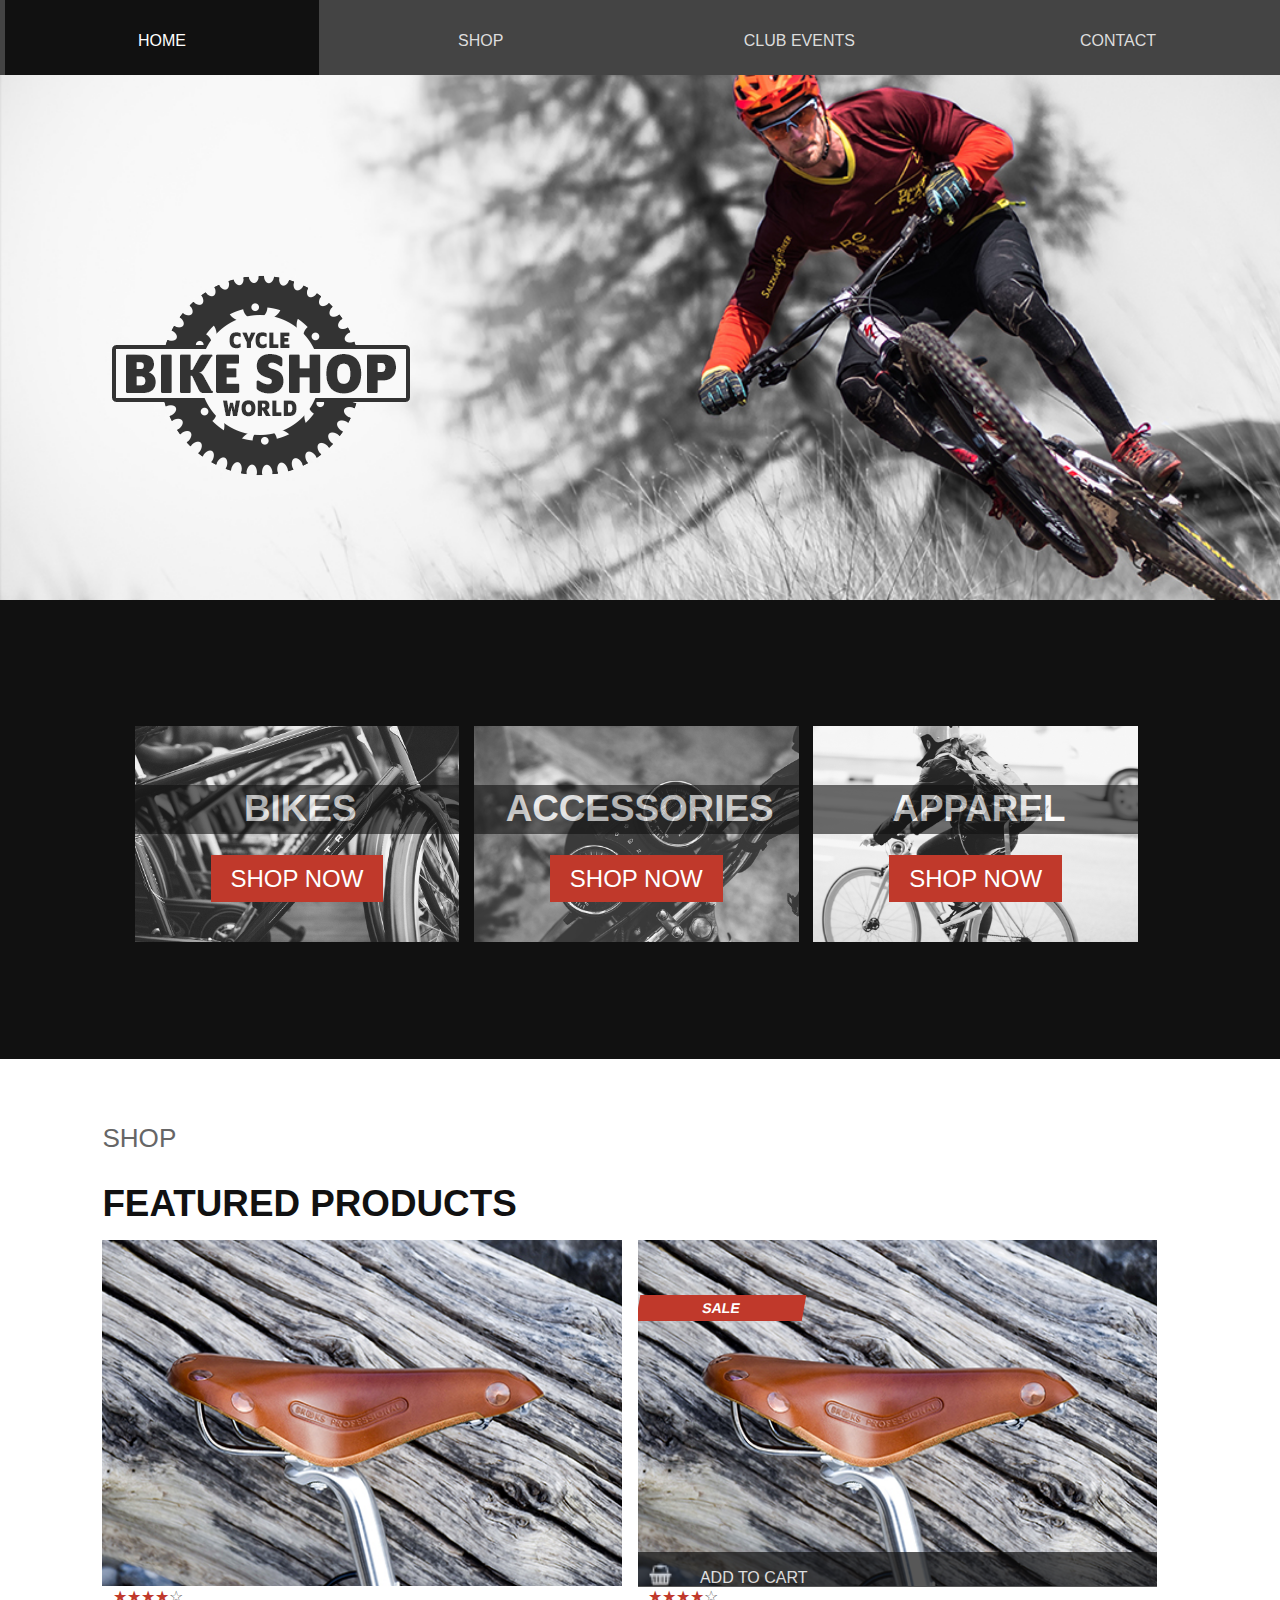
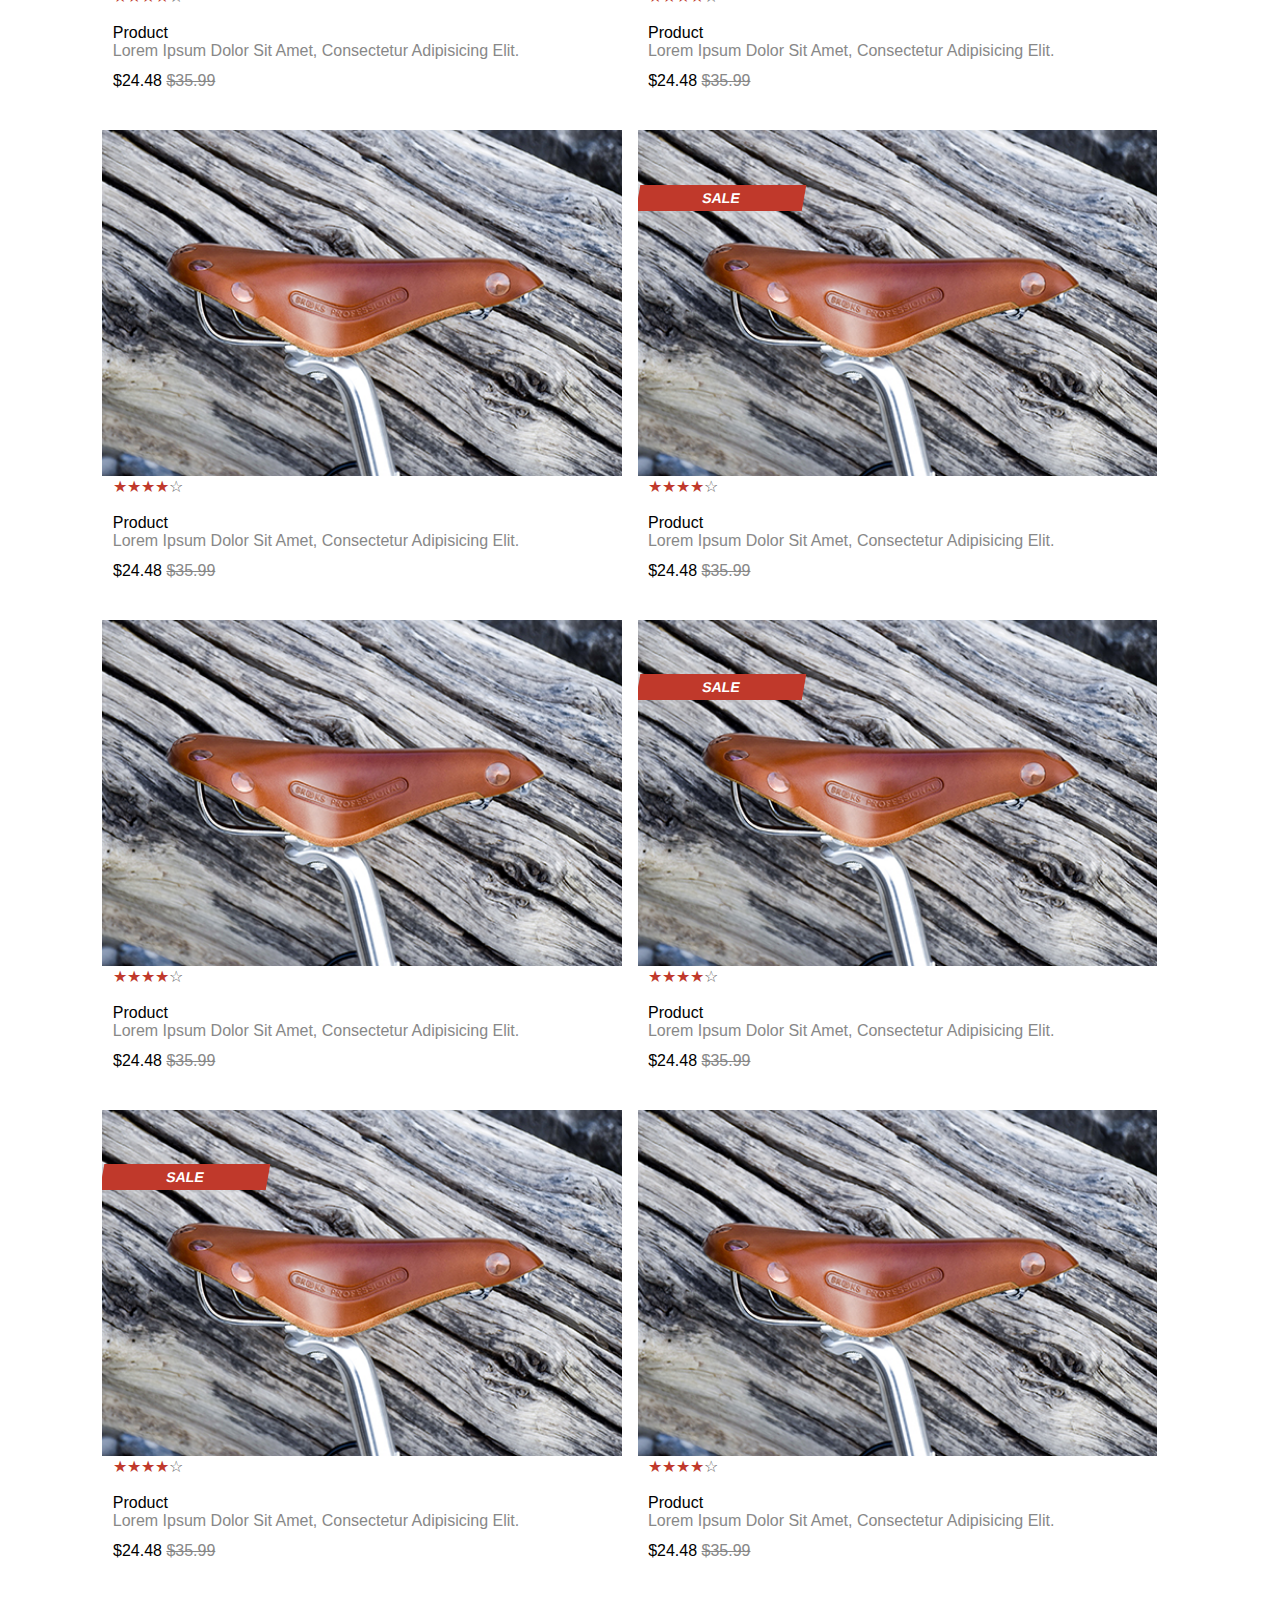
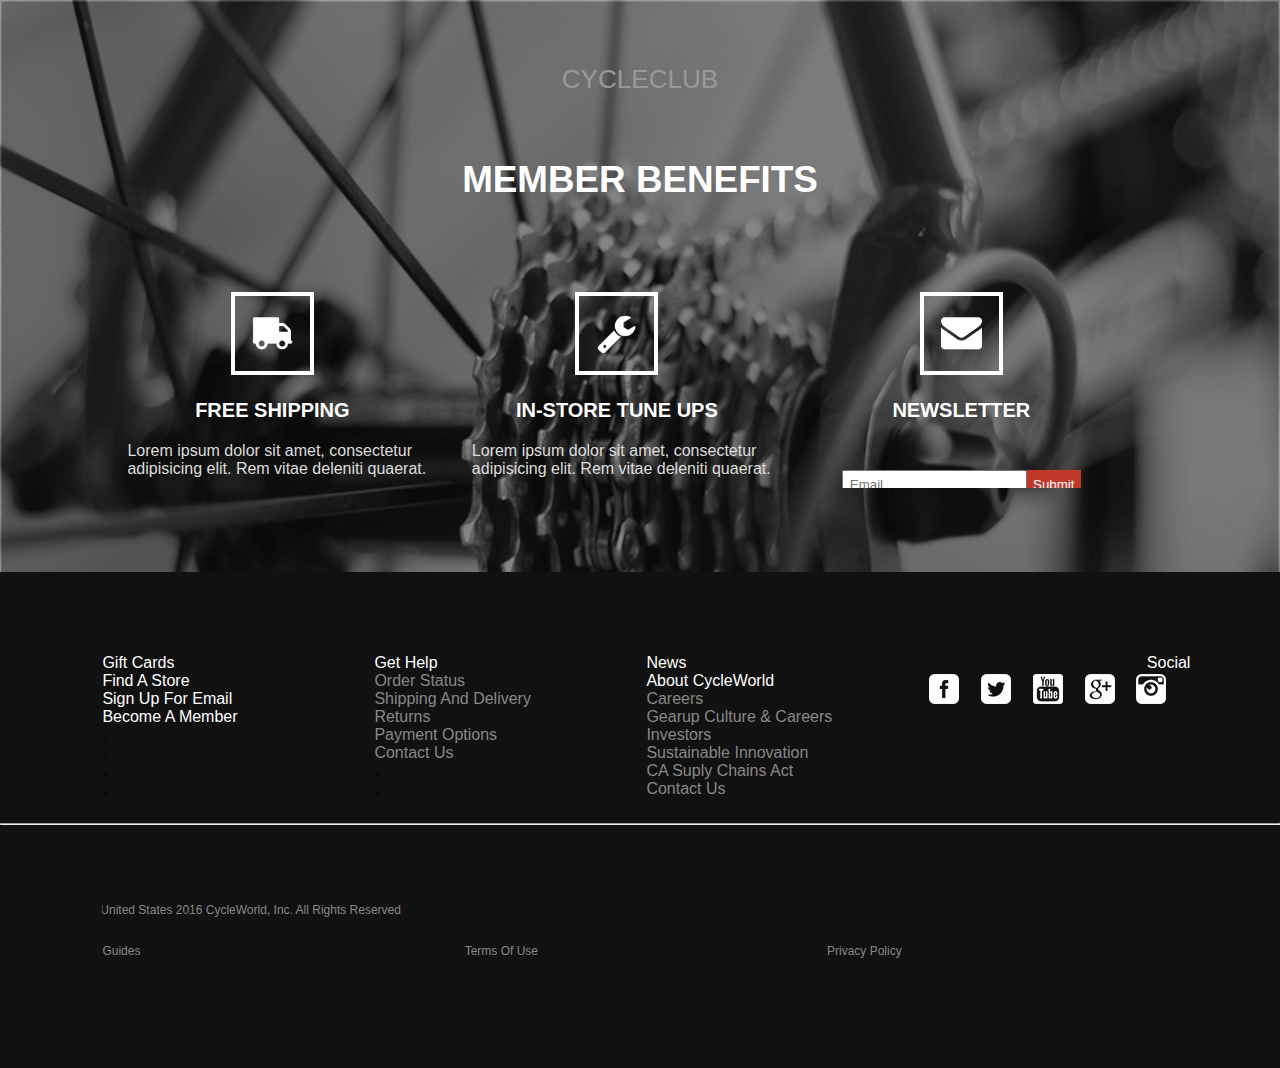
==== commit c70fe19e: "made changes to padding on index grd" ====
--- a/index.html
+++ b/index.html
@@ -68,7 +68,6 @@
 				<img class="cart" src="images/cart.png" alt="cart png" />
 				<p><strong>Add To Cart</strong></p>
 				</div>
-				
 				<span class="starfill">&#9733;</span><span class="starfill">&#9733;</span><span class="starfill">&#9733;</span><span class="starfill">&#9733;</span><span class="staroutline">&#9734;</span>
 				
 				<br/><br/>
--- a/css/main.css
+++ b/css/main.css
@@ -78,7 +78,8 @@
   list-style: none;
   font-size: 100%;
   text-decoration-line: none;
-  font-weight: normal;
+  /*   font-weight: normal; */
+  font-weight: 100;
   color: inherit;
   box-sizing: border-box;
 }
@@ -214,6 +215,7 @@
     margin: 0% 0% 0% -4%;
     font-size: 0.75rem;
   }
+
   .abttheinc li {
     /* border: 1px solid green; */
     float: left;
--- a/css/index.css
+++ b/css/index.css
@@ -45,9 +45,14 @@
   text-transform: capitalize;
   text-decoration: line-through;
 }
-
+/* product decription  */
+.twentyFiveWidth p:nth-of-type(2) {
+  /*  border: 1px solid red; */
+  overflow: auto;
+}
+/* product price  */
 .twentyFiveWidth p:last-child {
-  /*   border: 1px solid green; */
+  /* border: 1px solid green; */
   position: absolute;
   bottom: 0;
 }
@@ -81,14 +86,13 @@
   position: relative;
 }
 .addCart p {
-  padding-top: 10px;
-  position: relative;
+  position: relative;
+  margin-left: 10%;
 }
 .cart {
   float: left;
-  margin-top: 5px;
-  margin-left: 45%;
-  padding-right: 10px;
+  margin-top: 10px;
+  padding: 0% 2% 0% 2%;
   width: 25px;
   height: 25px;
   position: relative;
@@ -203,6 +207,10 @@
     width: 100%;
     margin-top: -85px;
   }
+  .twentyFiveWidth p {
+    /*  border: 1px solid green; */
+    padding: 0%;
+  }
   /*   ====== cycleClub ====== */
   section:nth-of-type(4) h2 {
     margin: 5% 0px 0px 0px;
@@ -280,6 +288,24 @@
     width: calc(100% / 2.05);
     height: 450px;
     margin-bottom: 5%;
+    padding-right: 1%;
+  }
+  .twentyFiveWidth img:not(.cart) {
+    /*   border: 1px solid blue; */
+    height: 85%;
+  }
+  .twentyFiveWidth span:nth-of-type(1) {
+    /* border: 1px solid blue; */
+    padding-left: 2%;
+  }
+  /* product decription  */
+  .twentyFiveWidth p:nth-of-type(2) {
+    /*  border: 1px solid red; */
+    overflow: auto;
+  }
+  .twentyFiveWidth p {
+    /*  border: 1px solid green; */
+    padding: 0% 5% 0% 2%;
   }
 }
 @media screen and (min-width: 1200px) {
@@ -294,6 +320,9 @@
     text-align: center;
   }
   /*   ====== features ====== */
+  .twentyFiveWidth {
+    margin-bottom: 1%;
+  }
   .twentyFiveWidth img:not(.cart) {
     /*   border: 1px solid blue; */
     width: 100%;
@@ -309,11 +338,14 @@
 @media screen and (min-width: 1500px) {
   /*   ====== features ====== */
   .twentyFiveWidth {
-    /*   border: 1px solid red; */
+    /* border: 1px solid red; */
     width: calc(100% / 4.25);
-  }
-  .twentyFiveWidth img:not(.cart) {
-    /*   border: 1px solid blue; */
+    height: 400px;
+    margin-bottom: 0%;
+  }
+  .twentyFiveWidth img:not(.cart) {
+    /*   border: 1px solid blue; */
+    margin-top: -30%;
     height: 80%;
   }
   /*   ====== cycleClub ====== */
@@ -330,9 +362,20 @@
     /*     border: 1px solid yellow; */
     padding: 2%;
   }
-  @media screen and (min-width: 2000px) {
-    .twentyWidth img {
-      margin-top: -3%;
-    }
-  }
-}
+}
+@media screen and (min-width: 2000px) {
+  /*   ====== features ====== */
+  .twentyFiveWidth {
+    /*      border: 1px solid red; */
+    width: calc(100% / 4.25);
+    height: 350px;
+    margin-bottom: 0%;
+  }
+  .twentyFiveWidth img:not(.cart) {
+    /*   border: 1px solid blue; */
+    height: 90%;
+  }
+  .twentyWidth img {
+    margin-top: -3%;
+  }
+}
